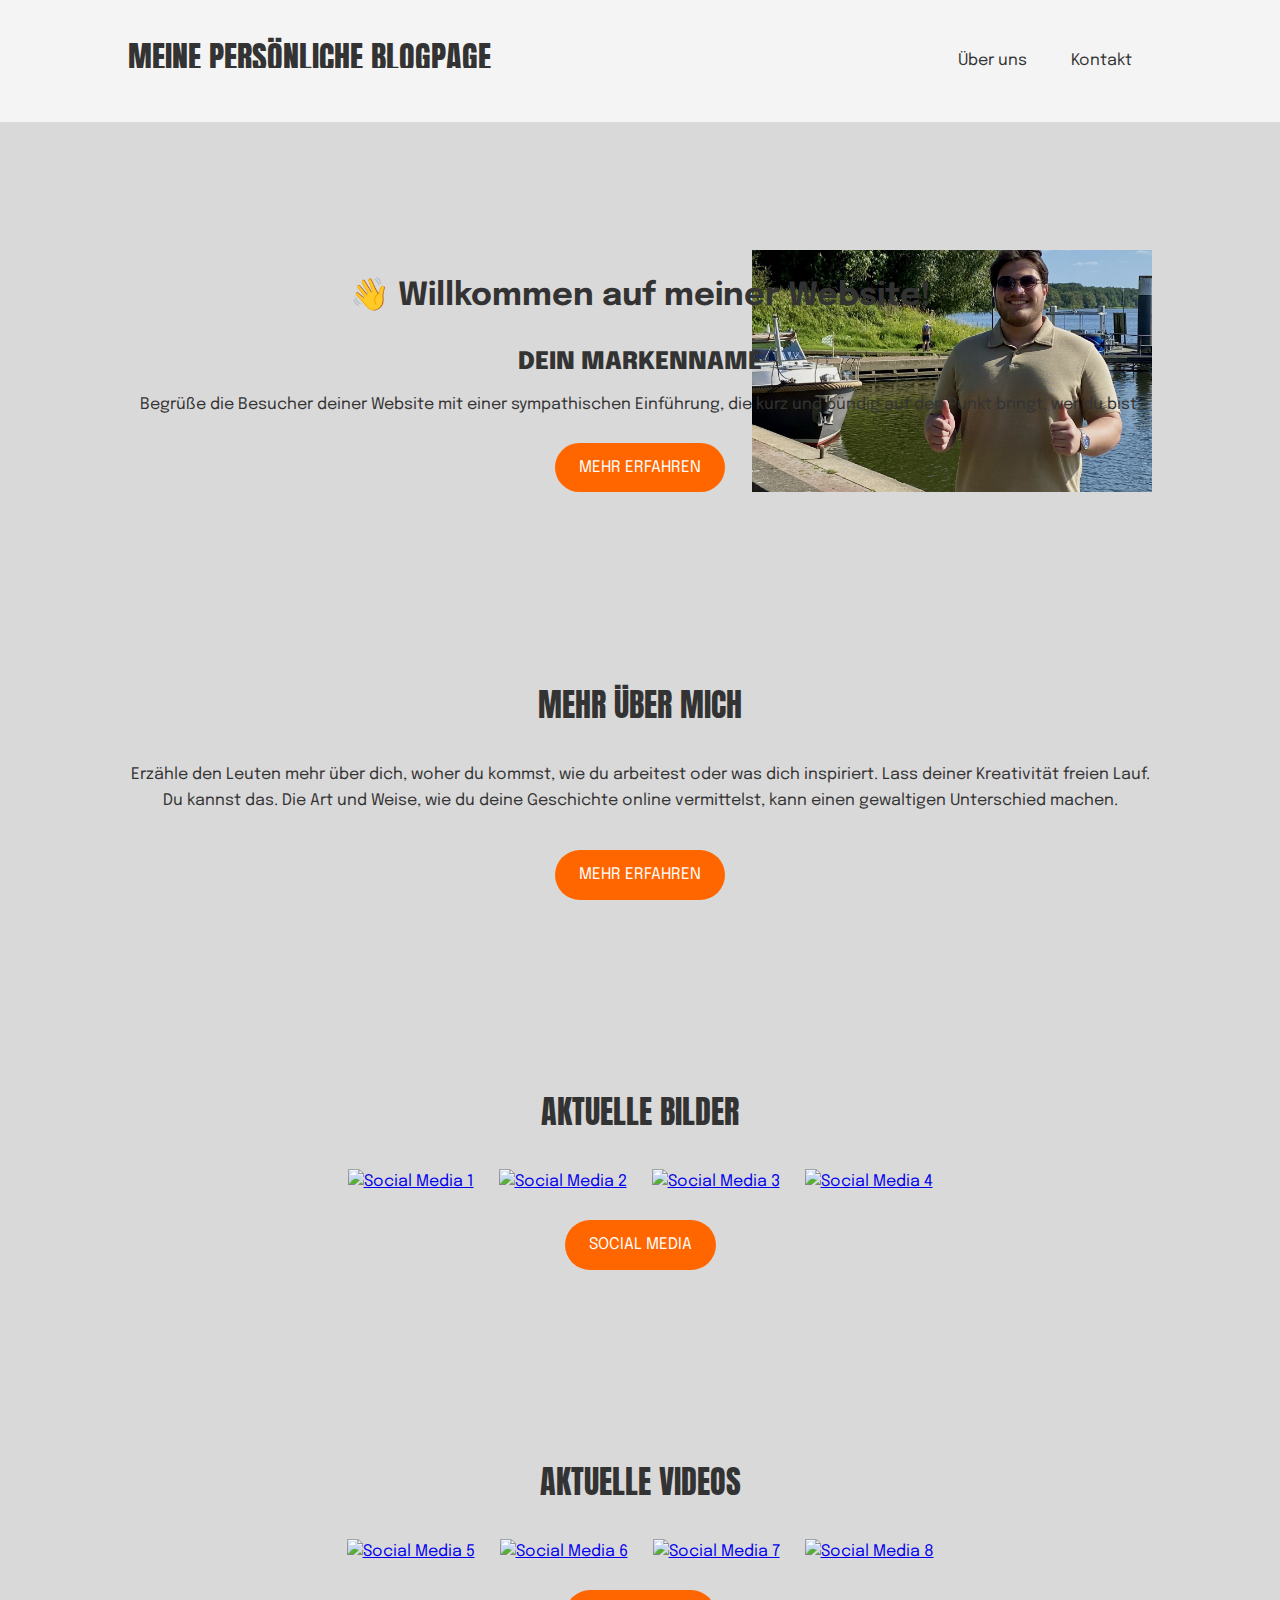
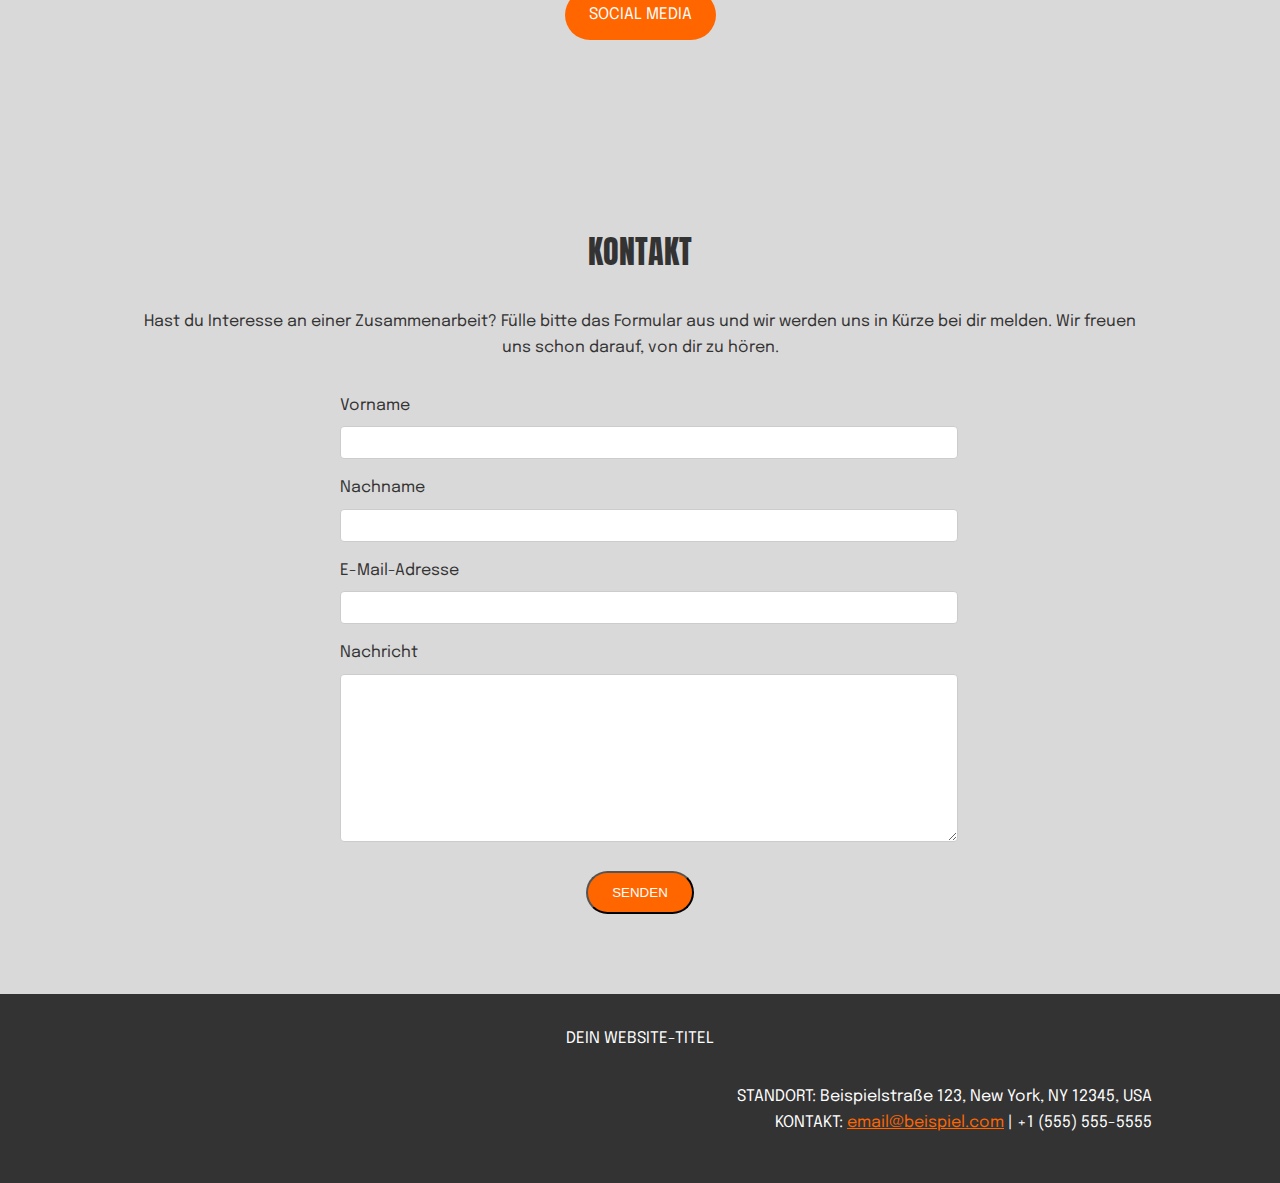
==== index.html @ 286fa5df "Update index.html" ====
<!DOCTYPE html>
<html lang="de">
<head>
    <meta charset="UTF-8">
    <meta name="viewport" content="width=device-width, initial-scale=1.0">
    <title>MEINE PERSÖNLICHE BLOGPAGE - GEORG B.</title>
    <link rel="stylesheet" href="style.css">
    <link href="https://fonts.googleapis.com/css2?family=Anton&family=Epilogue:wght@400&display=swap" rel="stylesheet">
</head>
<body>
    <header>
        <div class="container">
            <h1 style="font-weight: normal; font-size: 2rem;">MEINE PERSÖNLICHE BLOGPAGE - GEORG B.</h1> <!-- Kommentar: Schriftgröße auf 2rem geändert, nicht bold -->
            <nav>
                <ul>
                    <li><a href="#uber-uns">Über uns</a></li>
                    <li><a href="#kontakt">Kontakt</a></li>
                </ul>
            </nav>
        </div>
    </header>

    <section class="hero">
        <div class="container">
            <h1 class="welcome">👋 Willkommen auf meiner Website!</h1>
            <div class="image-container">
                <img src="dein-bild.jpg" alt="Mein Bild" class="profile-image">
					<h2><strong>DEIN MARKENNAME</strong></h2>            </div>
            <p class="intro-text">Begrüße die Besucher deiner Website mit einer sympathischen Einführung, die kurz und bündig auf den Punkt bringt, wer du bist.</p>
            <a href="#" class="cta-button">MEHR ERFAHREN</a>
        </div>
    </section>

    <section id="uber-uns" class="about">
        <div class="container">
            <h2 class="section-title" style="font-weight: normal; font-size: 2rem;">MEHR ÜBER MICH</h2> <!-- Kommentar: Schriftgröße auf 2rem geändert, nicht bold -->
            <p>Erzähle den Leuten mehr über dich, woher du kommst, wie du arbeitest oder was dich inspiriert. Lass deiner Kreativität freien Lauf. Du kannst das. Die Art und Weise, wie du deine Geschichte online vermittelst, kann einen gewaltigen Unterschied machen.</p>
            <a href="#" class="cta-button">MEHR ERFAHREN</a>
        </div>
    </section>

    <section class="social-media">
        <div class="container">
            <h2 class="section-title" style="font-weight: normal; font-size: 2rem;">Aktuelle Bilder</h2> <!-- Kommentar: Schriftgröße auf 2rem geändert, nicht bold -->
            <div class="social-images">
                <a href="https://example.com/social1" target="_blank"><img src="https://via.placeholder.com/150" alt="Social Media 1"></a>
                <a href="https://example.com/social2" target="_blank"><img src="https://via.placeholder.com/150" alt="Social Media 2"></a>
                <a href="https://example.com/social3" target="_blank"><img src="https://via.placeholder.com/150" alt="Social Media 3"></a>
                <a href="https://example.com/social4" target="_blank"><img src="https://via.placeholder.com/150" alt="Social Media 4"></a>
            </div>
            <a href="#" class="cta-button">SOCIAL MEDIA</a>
        </div>
    </section>

    <section class="social-media">
        <div class="container">
            <h2 class="section-title" style="font-weight: normal; font-size: 2rem;">Aktuelle Videos</h2> <!-- Kommentar: Schriftgröße auf 2rem geändert, nicht bold -->
            <div class="social-images">
                <a href="https://example.com/social5" target="_blank"><img src="https://via.placeholder.com/150" alt="Social Media 5"></a>
                <a href="https://example.com/social6" target="_blank"><img src="https://via.placeholder.com/150" alt="Social Media 6"></a>
                <a href="https://example.com/social7" target="_blank"><img src="https://via.placeholder.com/150" alt="Social Media 7"></a>
                <a href="https://example.com/social8" target="_blank"><img src="https://via.placeholder.com/150" alt="Social Media 8"></a>
            </div>
            <a href="#" class="cta-button">SOCIAL MEDIA</a>
        </div>
    </section>

    <section id="kontakt" class="contact">
        <div class="container">
            <h2 class="section-title" style="font-weight: normal; font-size: 2rem;">KONTAKT</h2> <!-- Kommentar: Schriftgröße auf 2rem geändert, nicht bold -->
            <p>Hast du Interesse an einer Zusammenarbeit? Fülle bitte das Formular aus und wir werden uns in Kürze bei dir melden. Wir freuen uns schon darauf, von dir zu hören.</p>
            <form>
                <div class="form-group">
                    <label for="vorname">Vorname</label>
                    <input type="text" id="vorname" name="vorname" required>
                </div>
                <div class="form-group">
                    <label for="nachname">Nachname</label>
                    <input type="text" id="nachname" name="nachname" required>
                </div>
                <div class="form-group">
                    <label for="email">E-Mail-Adresse</label>
                    <input type="email" id="email" name="email" required>
                </div>
                <div class="form-group">
                    <label for="nachricht">Nachricht</label>
                    <textarea id="nachricht" name="nachricht" required></textarea>
                </div>
                <button type="submit" class="cta-button">SENDEN</button>
            </form>
        </div>
    </section>

    <footer>
        <div class="container">
            <p>DEIN WEBSITE-TITEL</p>
            <p class="text-right">
                STANDORT: Beispielstraße 123, New York, NY 12345, USA<br>
                KONTAKT: <a href="mailto:email@beispiel.com">email@beispiel.com</a> | +1 (555) 555-5555
            </p>
        </div>
    </footer>
</body>
</html>
---- style.css ----
body {
    font-family: Epilogue, sans-serif;
    line-height: 1.6;
    color: #333;
    margin: 0;
    padding: 0;
    background-color: #dad9d9; /* Hintergrundfarbe geändert auf #dad9d9 */
}
.container {
    width: 80%;
    margin: auto;
    overflow: hidden;
    padding: 0 20px;
}
header {
    background: #f4f4f4;
    padding: 2rem 0;
    margin-bottom: 3rem;
}
header h1 {
    float: left;
    margin: 0;
    font-size: 4rem; /* Schriftgröße auf 4rem geändert */
    font-family: Anton, sans-serif;
    max-width: 378.82px;
    max-height: 35.56px;
    overflow: hidden;
}
header nav {
    float: right;
}
header ul {
    padding: 0;
}
header li {
    display: inline;
    padding: 0 20px;
}
header a {
    color: #333;
    text-decoration: none;
}
.hero, .about, .social-media, .contact {
    padding: 5rem 0;
    text-align: center;
}
h2.section-title {
    font-family: Anton, sans-serif;
    font-size: calc(5rem + 10px); /* Schriftgröße um 1 Einheit größer */
    font-weight: normal; /* Schrift nicht fett */
    margin-bottom: 2rem;
    text-transform: uppercase;
    text-align: center;
}
h1.welcome {
    text-align: center;
}
.image-container {
    position: relative;
    margin-bottom: 20px;
}
.profile-image {
    width: 400px;
    height: auto;
    position: absolute;
    right: 0;
    top: 50%;
    transform: translateY(-50%);
    z-index: -1;
    filter: none;
}
p {
    font-family: Epilogue, sans-serif;
    font-size: 1rem;
    margin-bottom: 2rem;
    text-align: center;
}
.intro-text {
    position: relative;
    top: -10px;
    margin-bottom: 10px;
}
.cta-button {
    display: inline-block;
    background: #ff6600;
    color: #fff;
    padding: 12px 24px;
    text-decoration: none;
    border-radius: 50px;
    text-align: center;
    transition: background-color 0.3s ease;
    margin-top: 5px;
}
.cta-button:hover {
    background-color: #000;
    cursor: pointer;
}
.cta-button:focus {
    background-color: #000;
}
.social-images {
    display: flex;
    justify-content: center;
    gap: 25px;
    margin-bottom: 20px;
}
.social-images a {
    display: inline-block;
}
.social-images img {
    width: 150px;
    height: 150px;
    object-fit: cover;
}
form {
    max-width: 600px;
    margin: 0 auto;
}
.form-group {
    margin-bottom: 1rem;
}
label {
    display: block;
    margin-bottom: 0.5rem;
    text-align: left;
}
input[type="text"],
input[type="email"],
textarea {
    width: 100%;
    padding: 0.5rem;
    border: 1px solid #ccc;
    border-radius: 4px;
}
textarea {
    height: 150px;
}
footer {
    background: #333;
    color: #fff;
    text-align: center;
    padding: 1rem 0;
}
footer a {
    color: #ff6600;
}
.text-right {
    text-align: right;
}
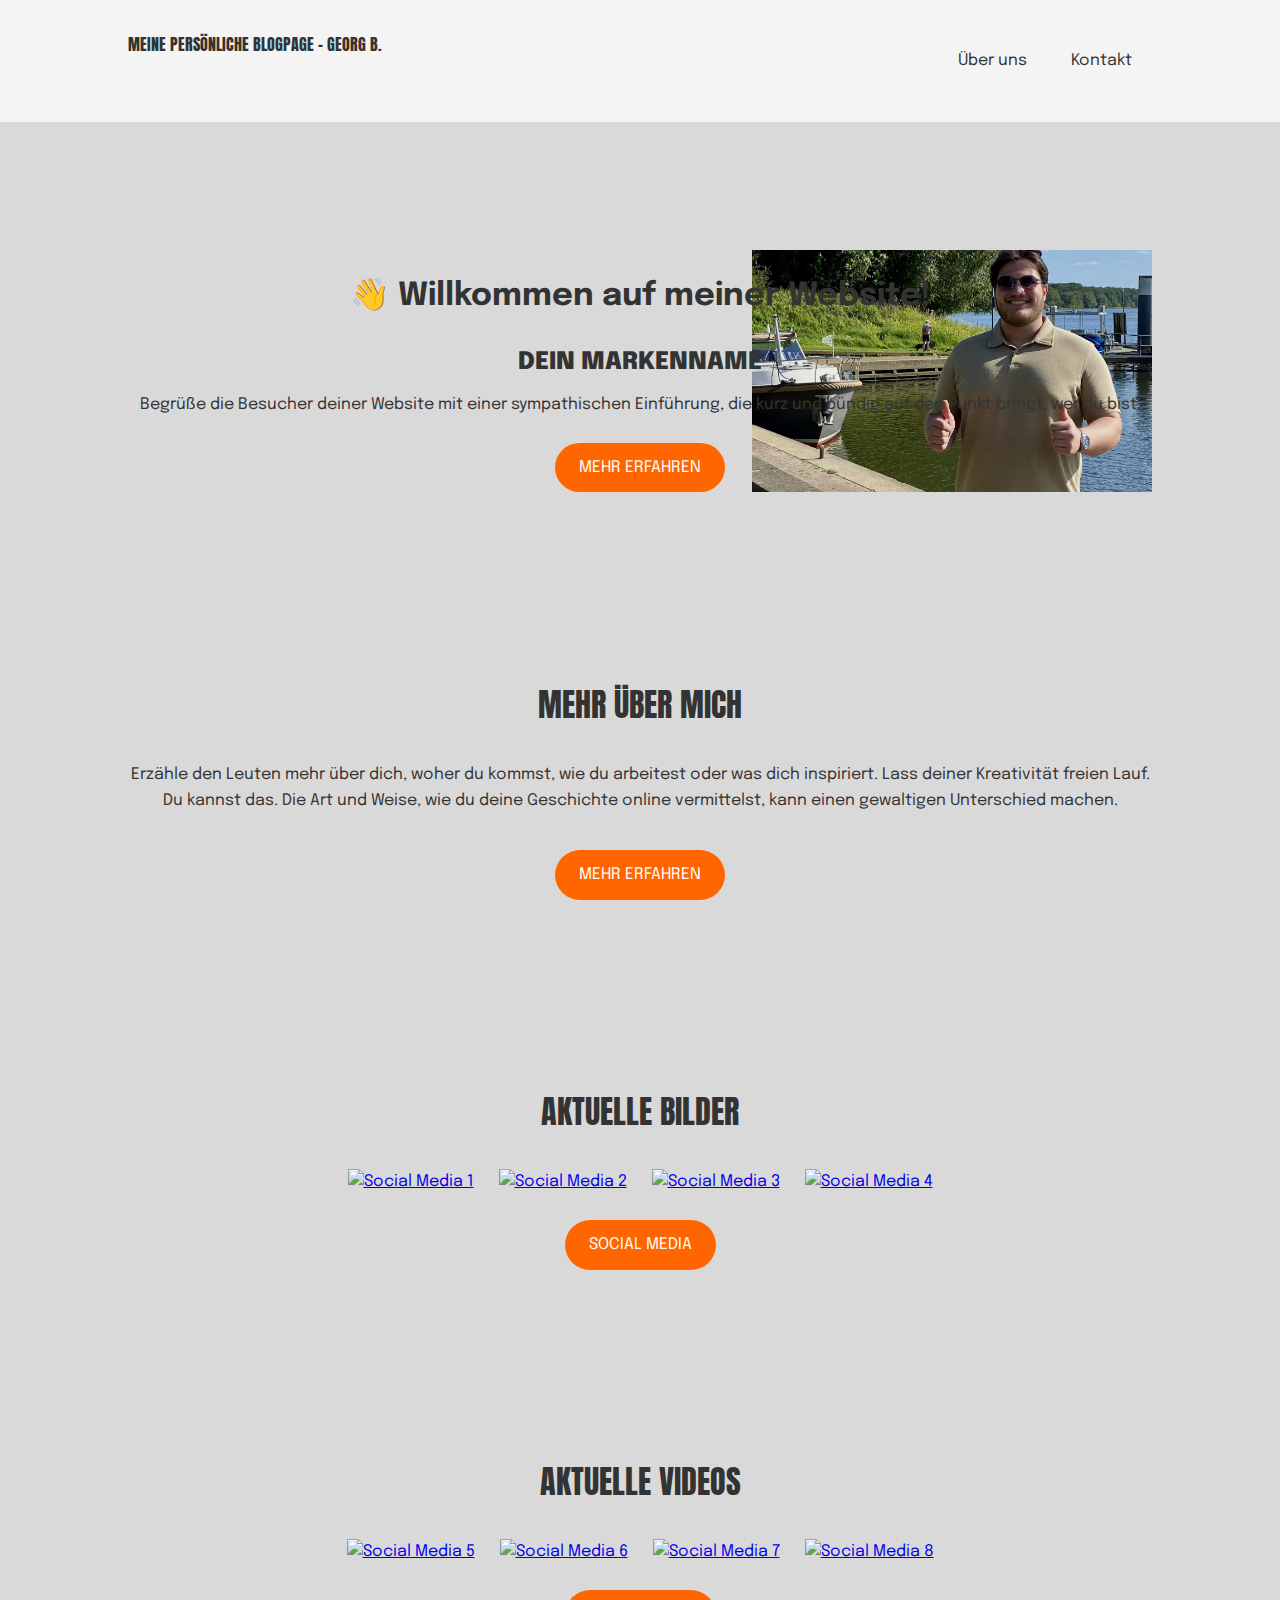
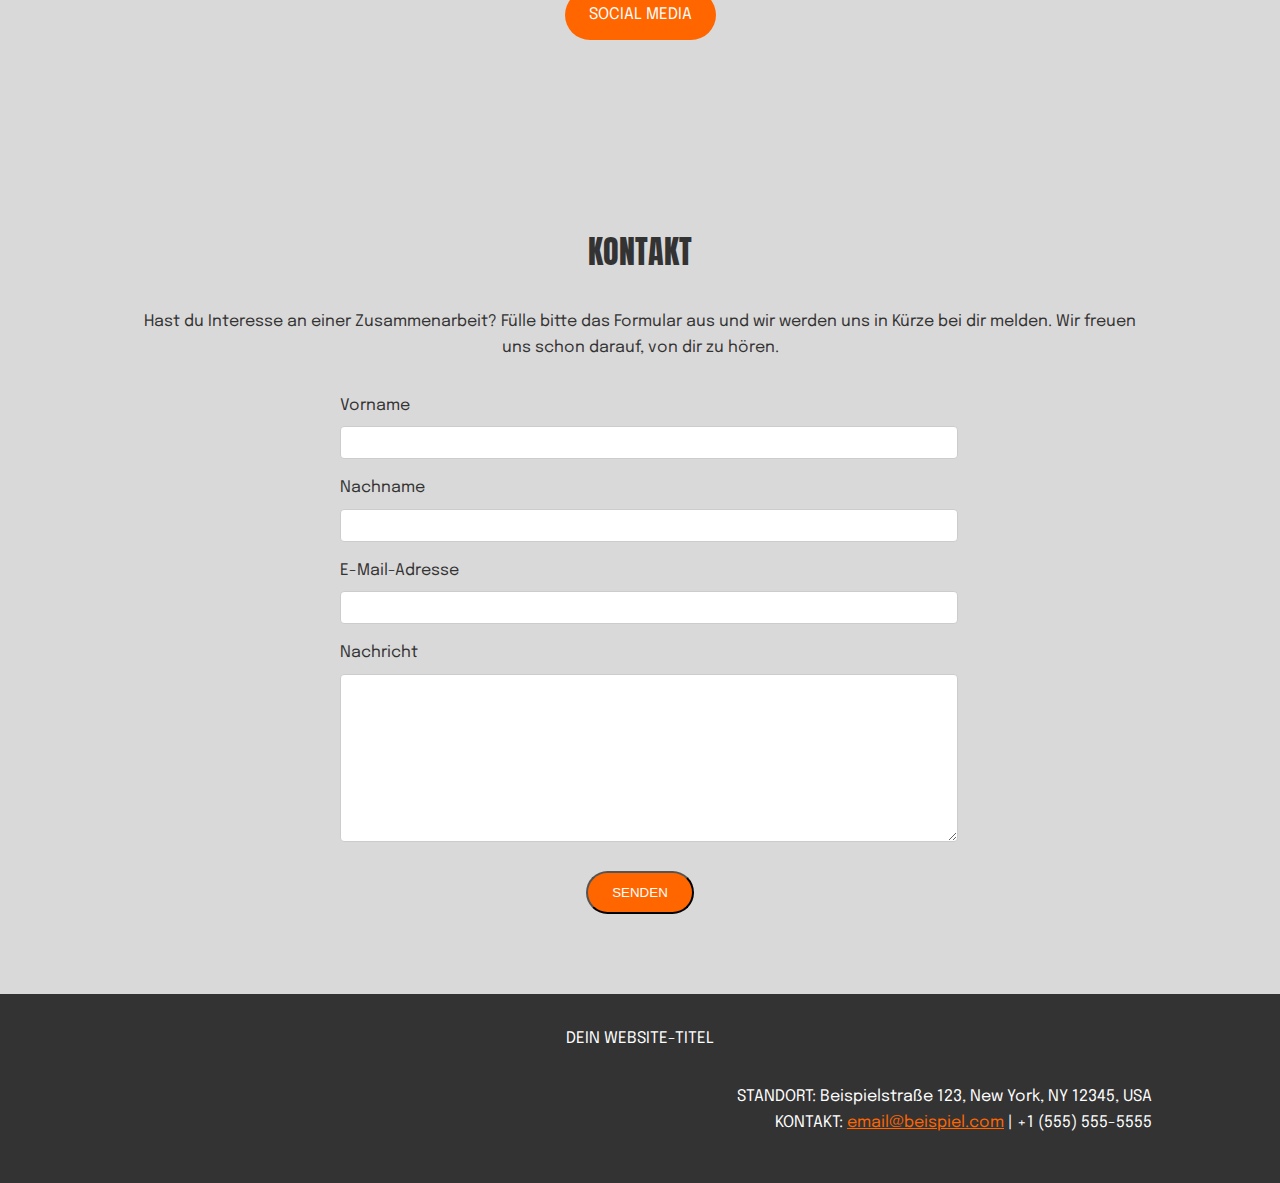
==== commit d436bebf: "Update index.html" ====
--- a/index.html
+++ b/index.html
@@ -10,7 +10,7 @@
 <body>
     <header>
         <div class="container">
-            <h1 style="font-weight: normal; font-size: 2rem;">MEINE PERSÖNLICHE BLOGPAGE - GEORG B.</h1> <!-- Kommentar: Schriftgröße auf 2rem geändert, nicht bold -->
+            <h1 style="font-weight: normal; font-size: 1rem;">MEINE PERSÖNLICHE BLOGPAGE - GEORG B.</h1> <!-- Kommentar: Schriftgröße auf 2rem geändert, nicht bold -->
             <nav>
                 <ul>
                     <li><a href="#uber-uns">Über uns</a></li>
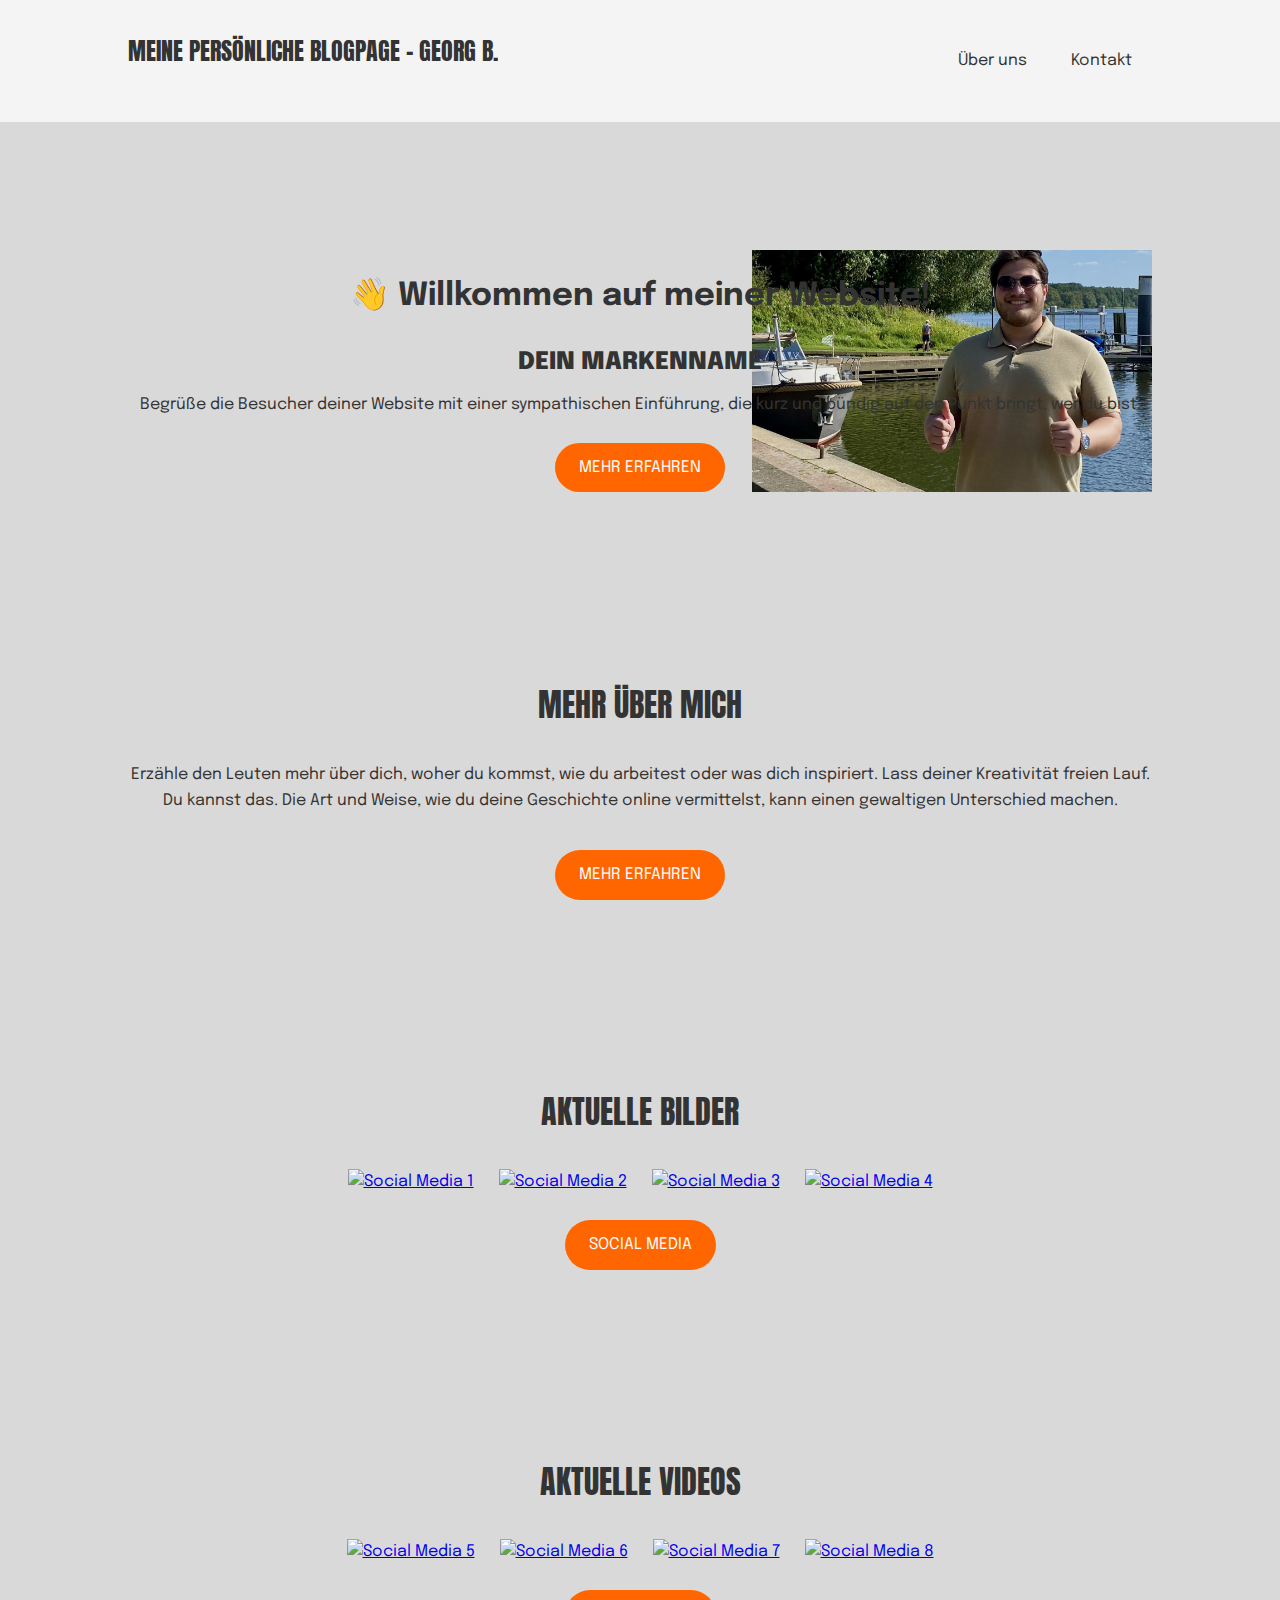
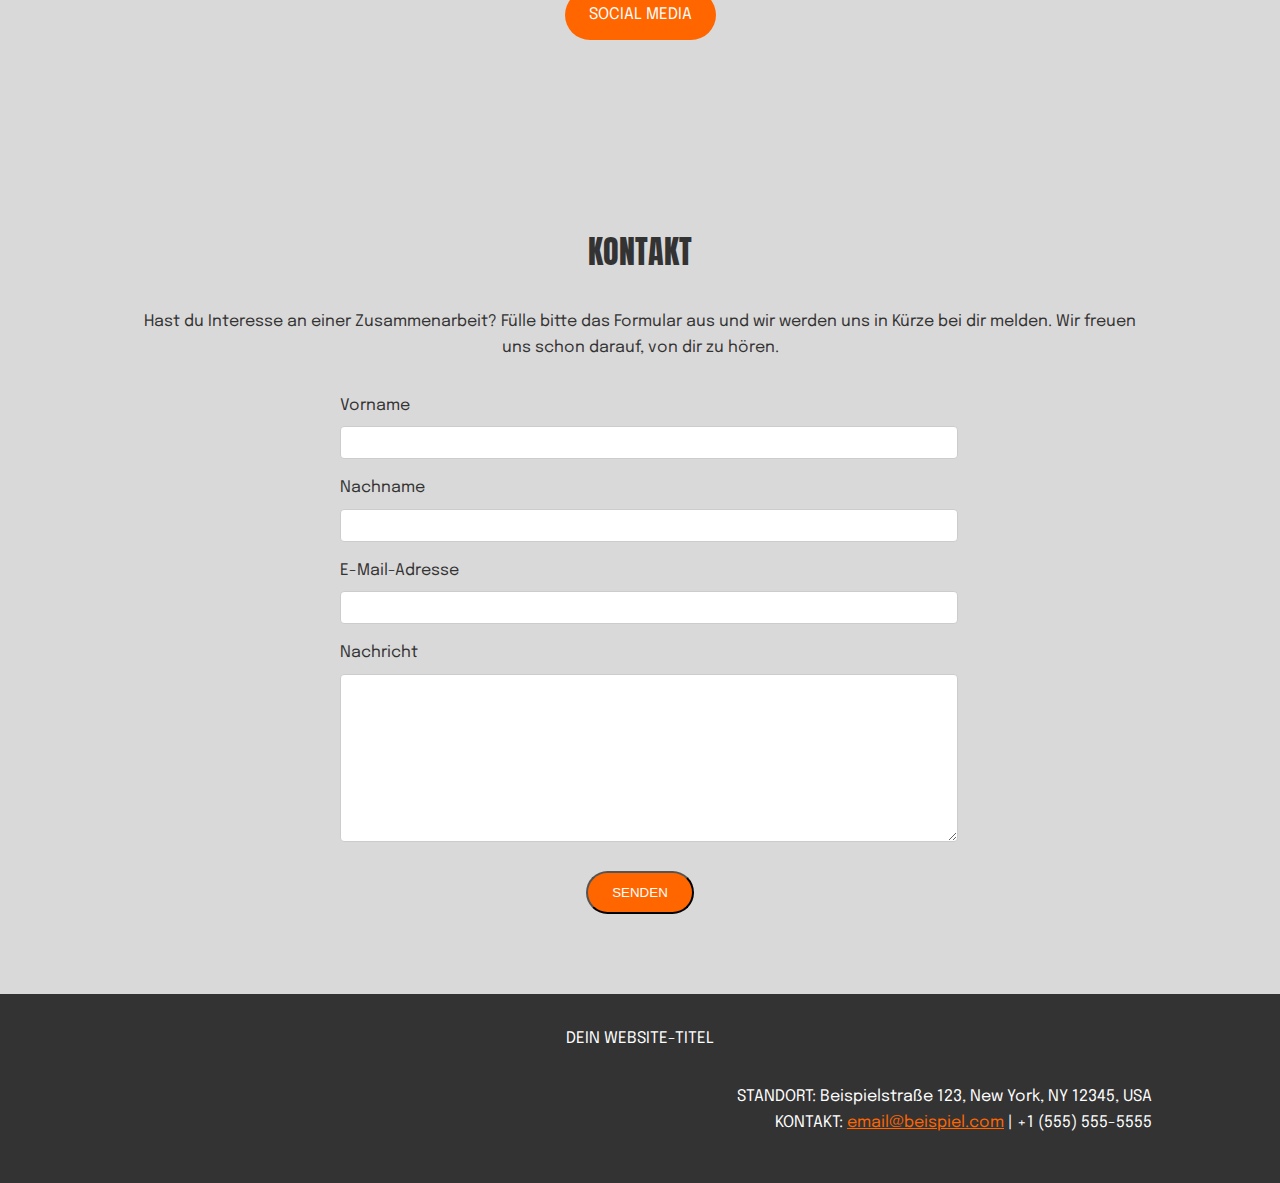
==== commit d435b563: "Update index.html" ====
--- a/index.html
+++ b/index.html
@@ -10,7 +10,7 @@
 <body>
     <header>
         <div class="container">
-            <h1 style="font-weight: normal; font-size: 1rem;">MEINE PERSÖNLICHE BLOGPAGE - GEORG B.</h1> <!-- Kommentar: Schriftgröße auf 2rem geändert, nicht bold -->
+            <h1 style="font-weight: normal; font-size: 1.5rem;">MEINE PERSÖNLICHE BLOGPAGE - GEORG B.</h1> <!-- Kommentar: Schriftgröße auf 2rem geändert, nicht bold -->
             <nav>
                 <ul>
                     <li><a href="#uber-uns">Über uns</a></li>
--- a/style.css
+++ b/style.css
@@ -21,7 +21,7 @@
     float: left;
     margin: 0;
     font-size: 4rem; /* Schriftgröße auf 4rem geändert */
-    font-family: Anton, sans-serif;
+    font-family: Anton;
     max-width: 378.82px;
     max-height: 35.56px;
     overflow: hidden;
@@ -45,7 +45,7 @@
     text-align: center;
 }
 h2.section-title {
-    font-family: Anton, sans-serif;
+    font-family: Anton;
     font-size: calc(5rem + 10px); /* Schriftgröße um 1 Einheit größer */
     font-weight: normal; /* Schrift nicht fett */
     margin-bottom: 2rem;
@@ -70,7 +70,7 @@
     filter: none;
 }
 p {
-    font-family: Epilogue, sans-serif;
+    font-family: Epilogue;
     font-size: 1rem;
     margin-bottom: 2rem;
     text-align: center;
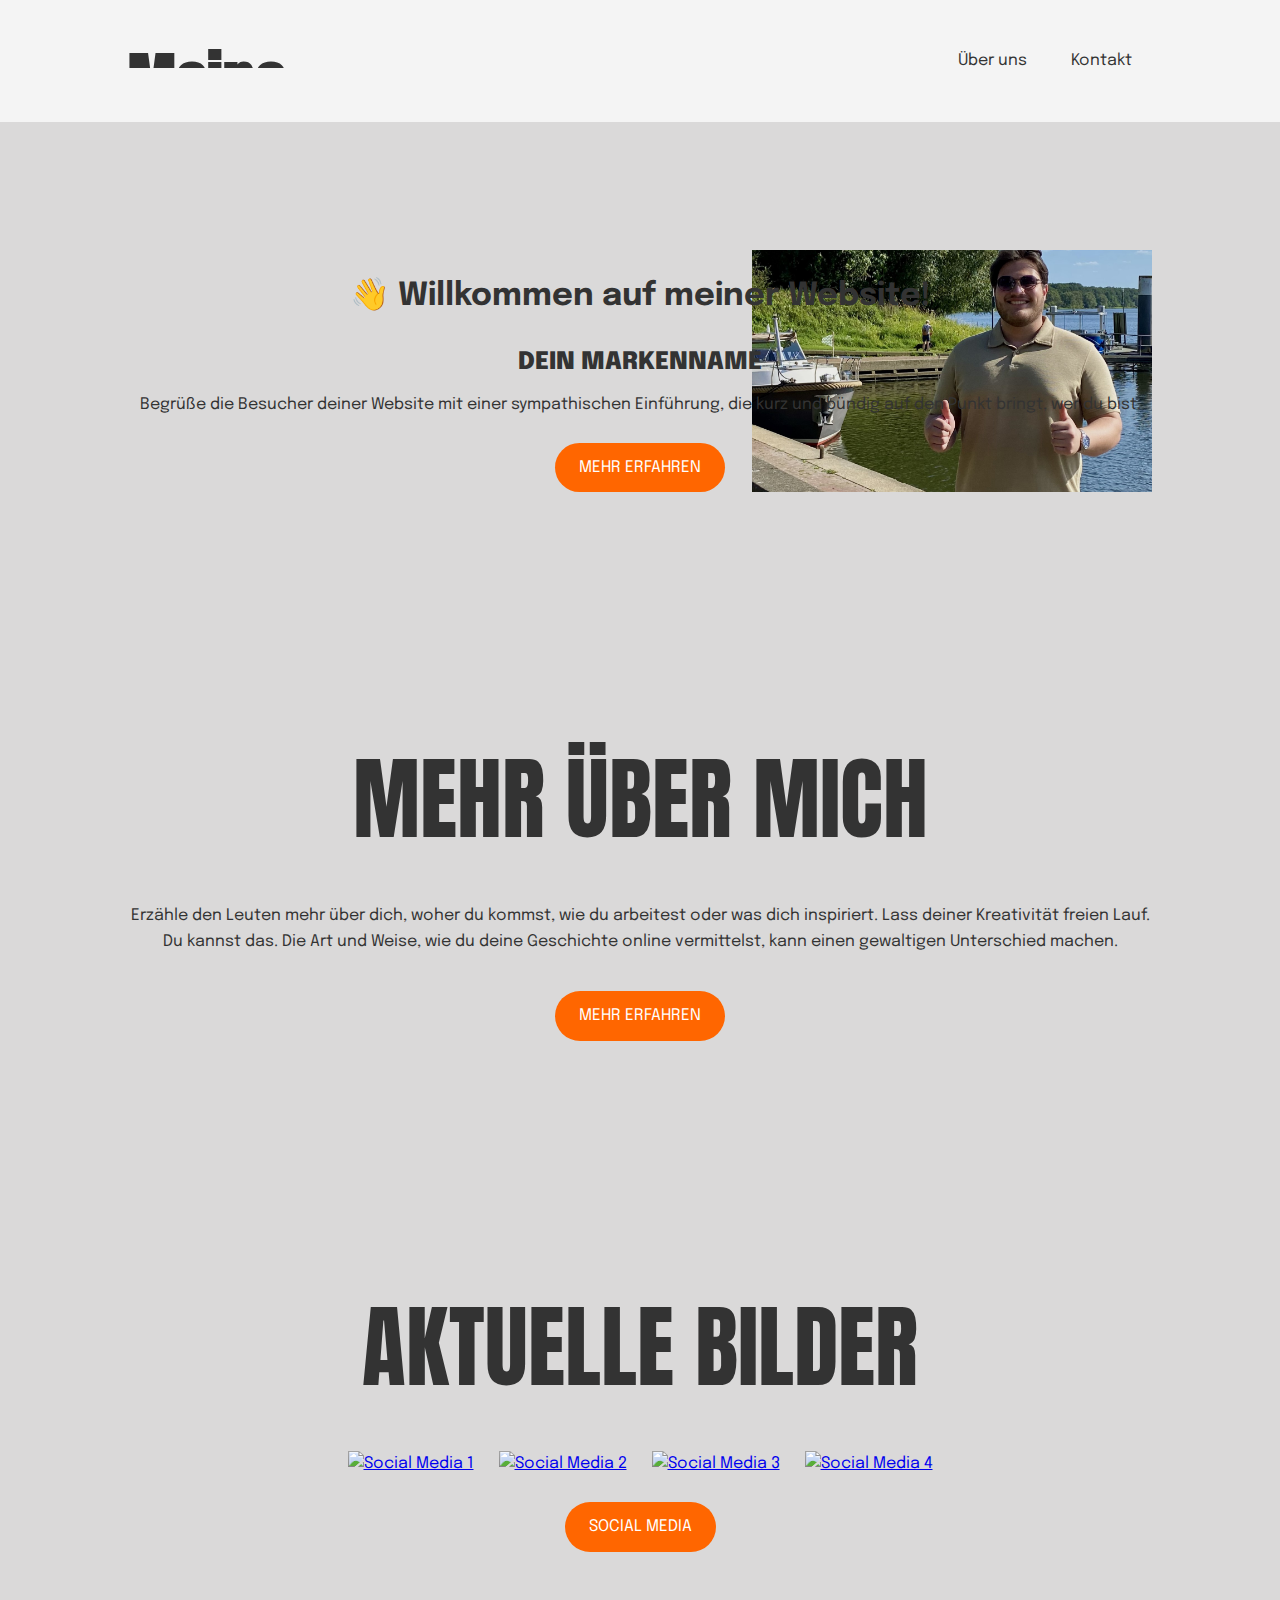
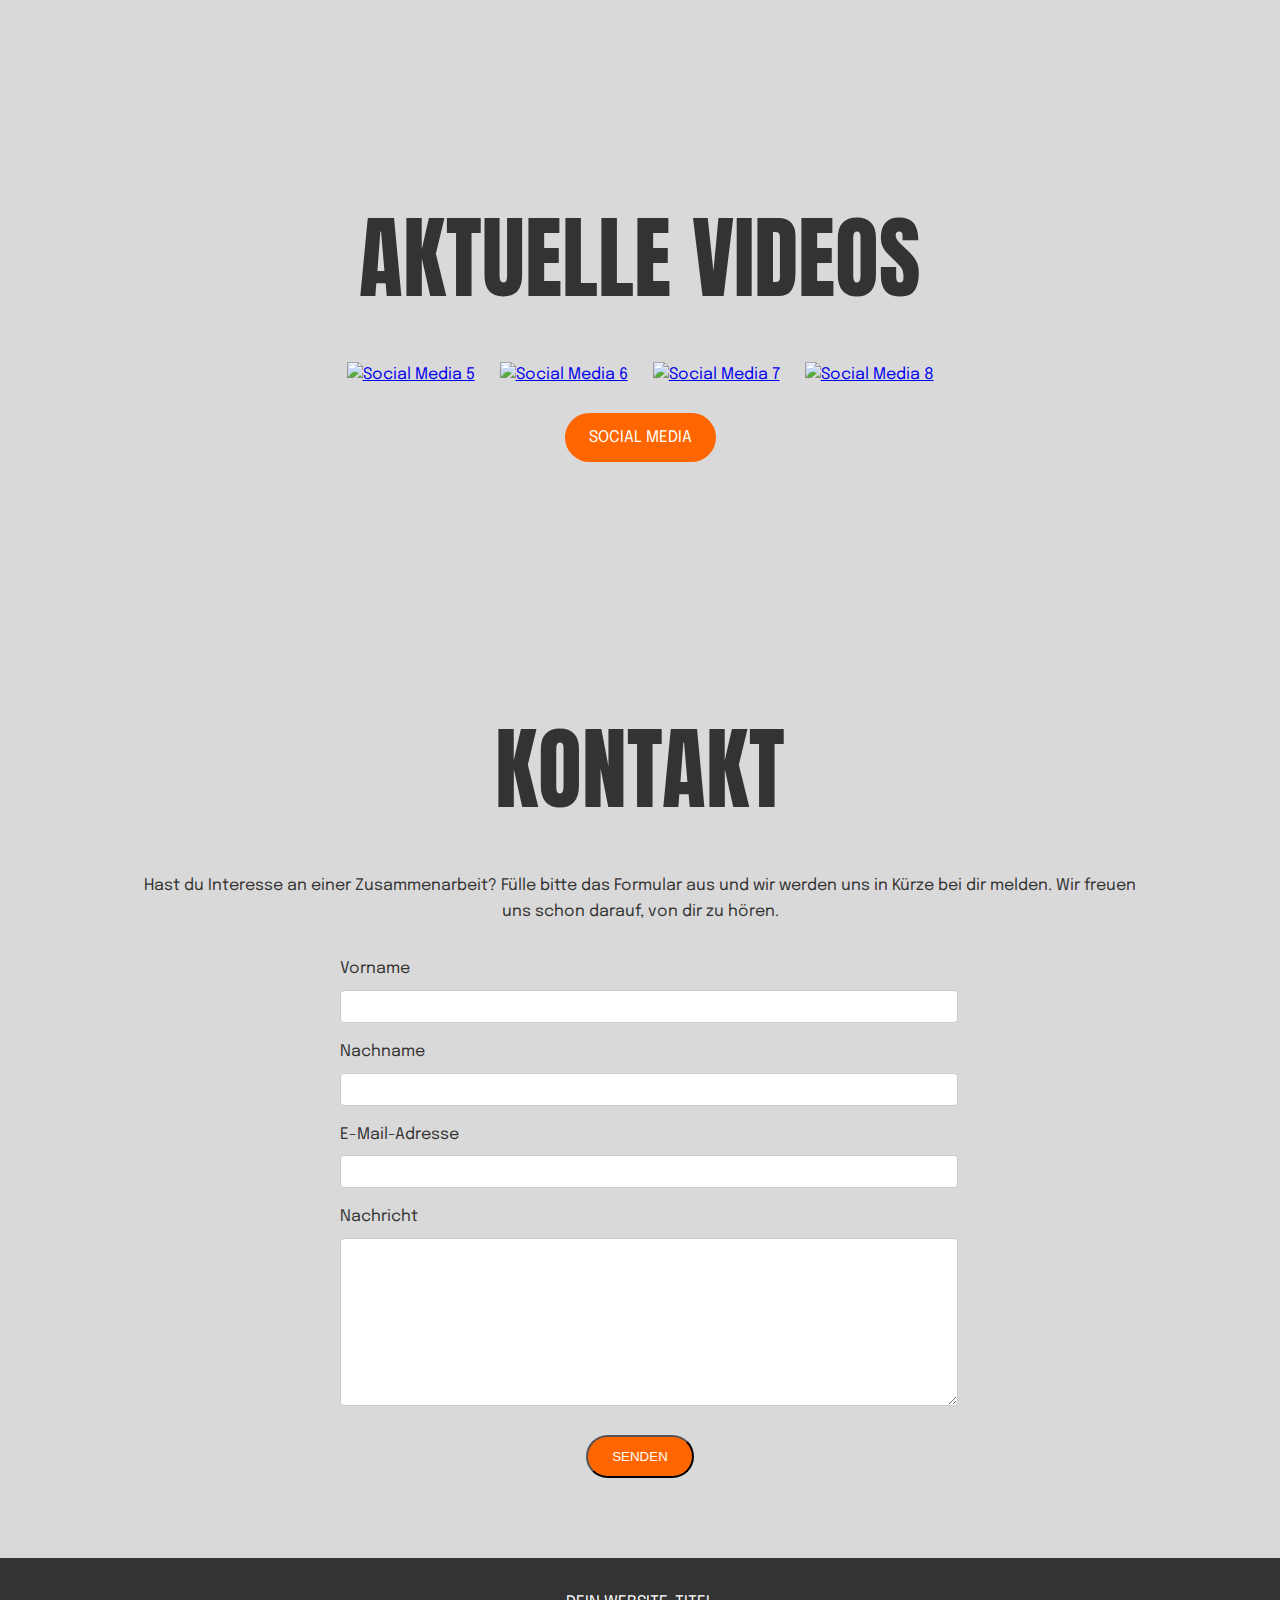
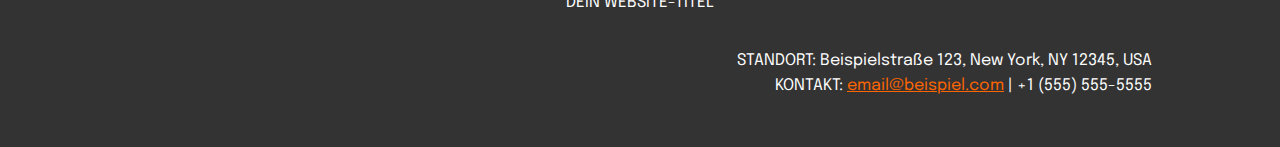
==== commit 745e703c: "Update index.html" ====
--- a/index.html
+++ b/index.html
@@ -3,14 +3,14 @@
 <head>
     <meta charset="UTF-8">
     <meta name="viewport" content="width=device-width, initial-scale=1.0">
-    <title>MEINE PERSÖNLICHE BLOGPAGE - GEORG B.</title>
+    <title>Meine persönliche Blockpage - Georg B.</title>
     <link rel="stylesheet" href="style.css">
     <link href="https://fonts.googleapis.com/css2?family=Anton&family=Epilogue:wght@400&display=swap" rel="stylesheet">
 </head>
 <body>
     <header>
         <div class="container">
-            <h1 style="font-weight: normal; font-size: 1.5rem;">MEINE PERSÖNLICHE BLOGPAGE - GEORG B.</h1> <!-- Kommentar: Schriftgröße auf 2rem geändert, nicht bold -->
+            <h1>Meine persönliche Blockpage - Georg B.</h1> <!-- Schriftgröße bleibt, aber geändert auf 4rem im CSS -->
             <nav>
                 <ul>
                     <li><a href="#uber-uns">Über uns</a></li>
@@ -25,7 +25,8 @@
             <h1 class="welcome">👋 Willkommen auf meiner Website!</h1>
             <div class="image-container">
                 <img src="dein-bild.jpg" alt="Mein Bild" class="profile-image">
-					<h2><strong>DEIN MARKENNAME</strong></h2>            </div>
+                <h2><strong>DEIN MARKENNAME</strong></h2> <!-- Zurück zur ursprünglichen Positionierung -->
+            </div>
             <p class="intro-text">Begrüße die Besucher deiner Website mit einer sympathischen Einführung, die kurz und bündig auf den Punkt bringt, wer du bist.</p>
             <a href="#" class="cta-button">MEHR ERFAHREN</a>
         </div>
@@ -33,7 +34,7 @@
 
     <section id="uber-uns" class="about">
         <div class="container">
-            <h2 class="section-title" style="font-weight: normal; font-size: 2rem;">MEHR ÜBER MICH</h2> <!-- Kommentar: Schriftgröße auf 2rem geändert, nicht bold -->
+            <h2 class="section-title">MEHR ÜBER MICH</h2> <!-- Schrift fett entfernt, Größe bleibt im CSS -->
             <p>Erzähle den Leuten mehr über dich, woher du kommst, wie du arbeitest oder was dich inspiriert. Lass deiner Kreativität freien Lauf. Du kannst das. Die Art und Weise, wie du deine Geschichte online vermittelst, kann einen gewaltigen Unterschied machen.</p>
             <a href="#" class="cta-button">MEHR ERFAHREN</a>
         </div>
@@ -41,7 +42,7 @@
 
     <section class="social-media">
         <div class="container">
-            <h2 class="section-title" style="font-weight: normal; font-size: 2rem;">Aktuelle Bilder</h2> <!-- Kommentar: Schriftgröße auf 2rem geändert, nicht bold -->
+            <h2 class="section-title">Aktuelle Bilder</h2> <!-- Schrift fett entfernt, Größe bleibt im CSS -->
             <div class="social-images">
                 <a href="https://example.com/social1" target="_blank"><img src="https://via.placeholder.com/150" alt="Social Media 1"></a>
                 <a href="https://example.com/social2" target="_blank"><img src="https://via.placeholder.com/150" alt="Social Media 2"></a>
@@ -54,7 +55,7 @@
 
     <section class="social-media">
         <div class="container">
-            <h2 class="section-title" style="font-weight: normal; font-size: 2rem;">Aktuelle Videos</h2> <!-- Kommentar: Schriftgröße auf 2rem geändert, nicht bold -->
+            <h2 class="section-title">Aktuelle Videos</h2> <!-- Schrift fett entfernt, Größe bleibt im CSS -->
             <div class="social-images">
                 <a href="https://example.com/social5" target="_blank"><img src="https://via.placeholder.com/150" alt="Social Media 5"></a>
                 <a href="https://example.com/social6" target="_blank"><img src="https://via.placeholder.com/150" alt="Social Media 6"></a>
@@ -67,7 +68,7 @@
 
     <section id="kontakt" class="contact">
         <div class="container">
-            <h2 class="section-title" style="font-weight: normal; font-size: 2rem;">KONTAKT</h2> <!-- Kommentar: Schriftgröße auf 2rem geändert, nicht bold -->
+            <h2 class="section-title">KONTAKT</h2> <!-- Schrift fett entfernt, Größe bleibt im CSS -->
             <p>Hast du Interesse an einer Zusammenarbeit? Fülle bitte das Formular aus und wir werden uns in Kürze bei dir melden. Wir freuen uns schon darauf, von dir zu hören.</p>
             <form>
                 <div class="form-group">
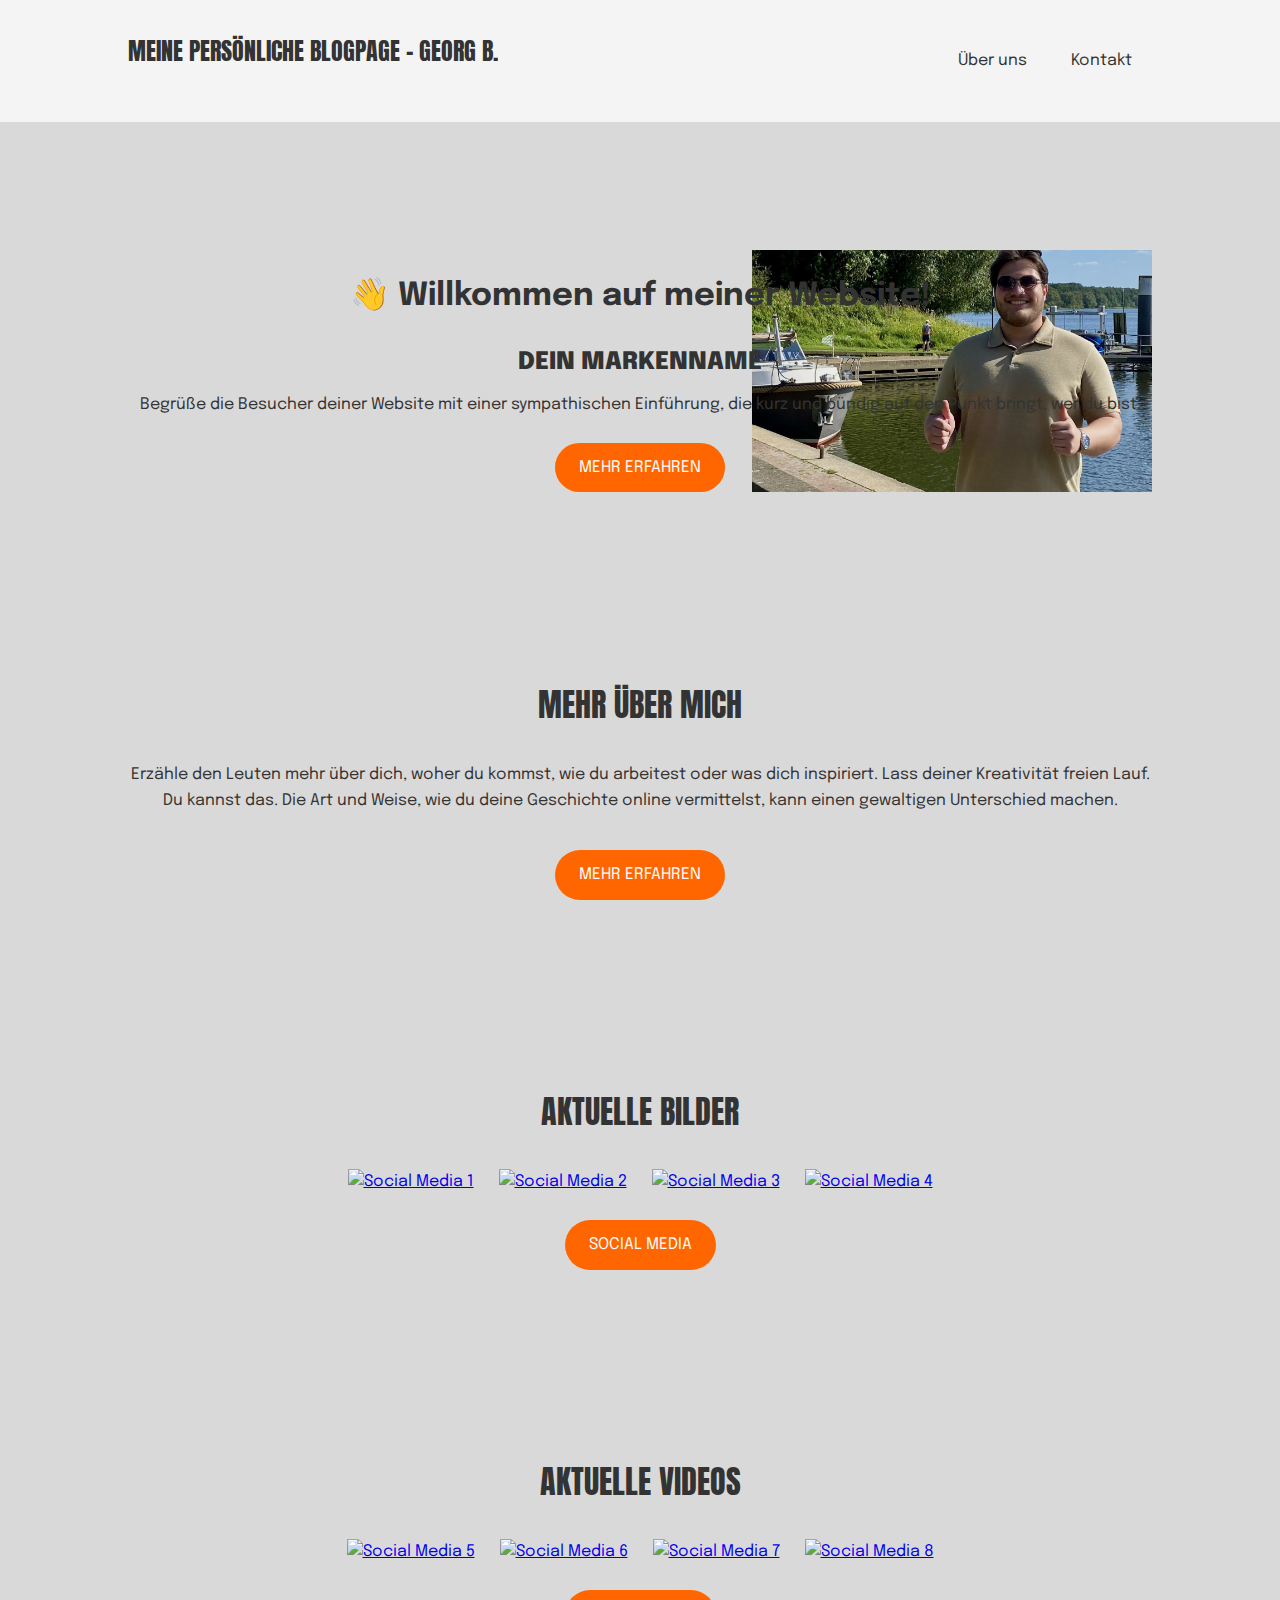
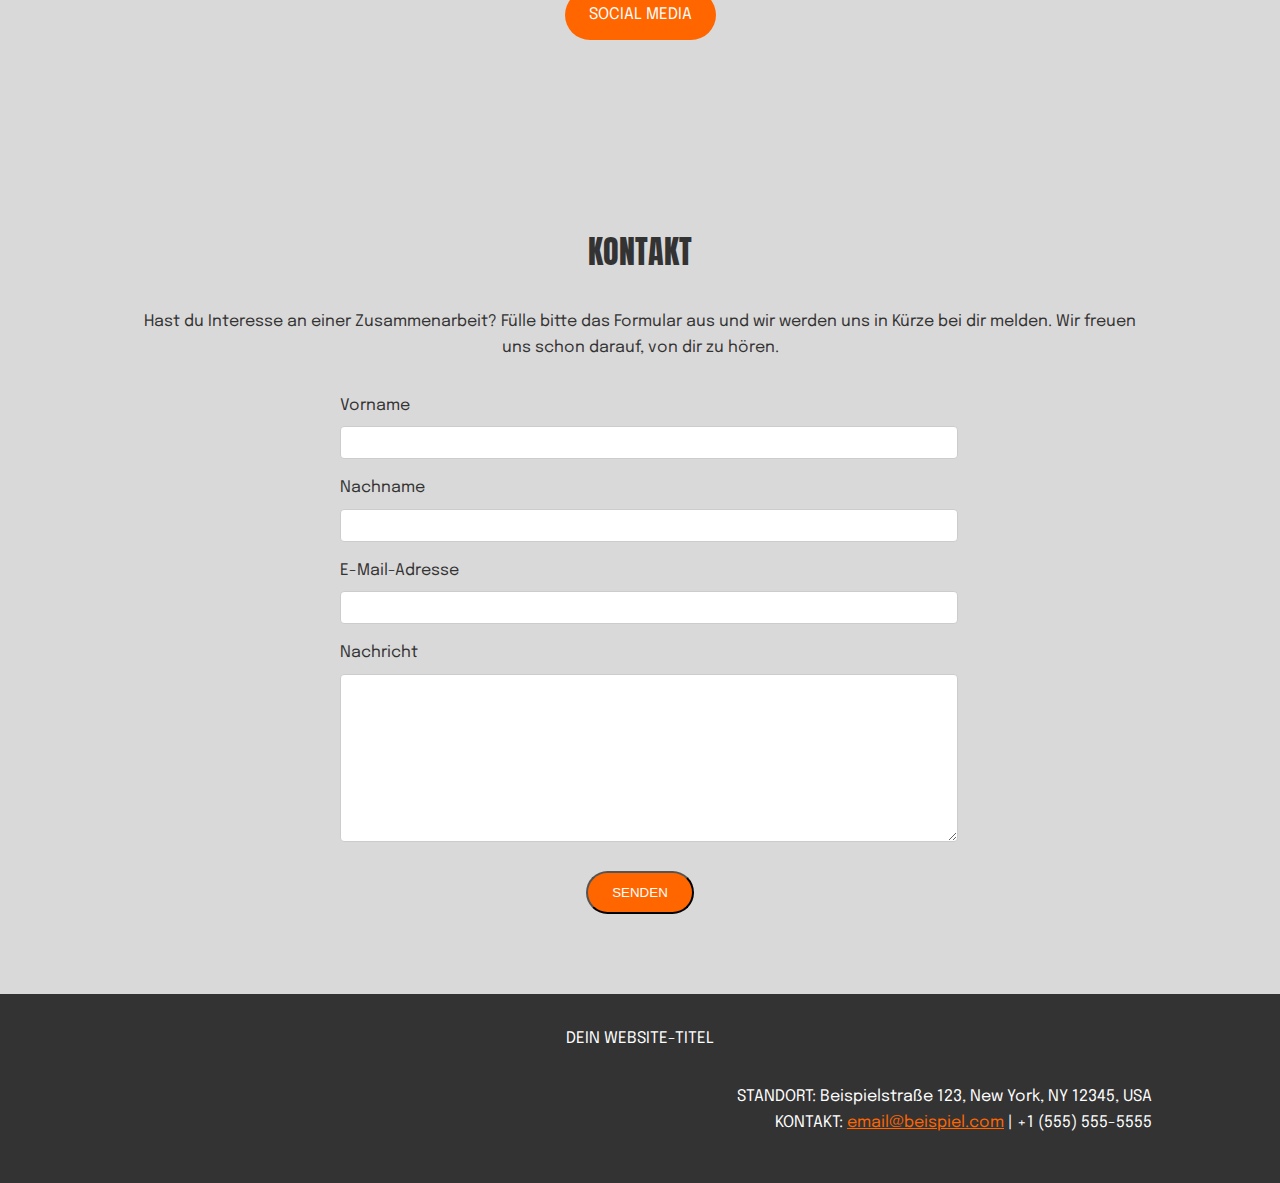
==== commit 6864afe8: "Update index.html" ====
--- a/index.html
+++ b/index.html
@@ -3,14 +3,14 @@
 <head>
     <meta charset="UTF-8">
     <meta name="viewport" content="width=device-width, initial-scale=1.0">
-    <title>Meine persönliche Blockpage - Georg B.</title>
+    <title>MEINE PERSÖNLICHE BLOGPAGE - GEORG B.</title>
     <link rel="stylesheet" href="style.css">
     <link href="https://fonts.googleapis.com/css2?family=Anton&family=Epilogue:wght@400&display=swap" rel="stylesheet">
 </head>
 <body>
     <header>
         <div class="container">
-            <h1>Meine persönliche Blockpage - Georg B.</h1> <!-- Schriftgröße bleibt, aber geändert auf 4rem im CSS -->
+            <h1 style="font-weight: normal; font-size: 1.5rem;">MEINE PERSÖNLICHE BLOGPAGE - GEORG B.</h1> <!-- Kommentar: Schriftgröße auf 2rem geändert, nicht bold -->
             <nav>
                 <ul>
                     <li><a href="#uber-uns">Über uns</a></li>
@@ -25,8 +25,7 @@
             <h1 class="welcome">👋 Willkommen auf meiner Website!</h1>
             <div class="image-container">
                 <img src="dein-bild.jpg" alt="Mein Bild" class="profile-image">
-                <h2><strong>DEIN MARKENNAME</strong></h2> <!-- Zurück zur ursprünglichen Positionierung -->
-            </div>
+					<h2><strong>DEIN MARKENNAME</strong></h2>            </div>
             <p class="intro-text">Begrüße die Besucher deiner Website mit einer sympathischen Einführung, die kurz und bündig auf den Punkt bringt, wer du bist.</p>
             <a href="#" class="cta-button">MEHR ERFAHREN</a>
         </div>
@@ -34,7 +33,7 @@
 
     <section id="uber-uns" class="about">
         <div class="container">
-            <h2 class="section-title">MEHR ÜBER MICH</h2> <!-- Schrift fett entfernt, Größe bleibt im CSS -->
+            <h2 class="section-title" style="font-weight: normal; font-size: 2rem;">MEHR ÜBER MICH</h2> <!-- Kommentar: Schriftgröße auf 2rem geändert, nicht bold -->
             <p>Erzähle den Leuten mehr über dich, woher du kommst, wie du arbeitest oder was dich inspiriert. Lass deiner Kreativität freien Lauf. Du kannst das. Die Art und Weise, wie du deine Geschichte online vermittelst, kann einen gewaltigen Unterschied machen.</p>
             <a href="#" class="cta-button">MEHR ERFAHREN</a>
         </div>
@@ -42,7 +41,7 @@
 
     <section class="social-media">
         <div class="container">
-            <h2 class="section-title">Aktuelle Bilder</h2> <!-- Schrift fett entfernt, Größe bleibt im CSS -->
+            <h2 class="section-title" style="font-weight: normal; font-size: 2rem;">Aktuelle Bilder</h2> <!-- Kommentar: Schriftgröße auf 2rem geändert, nicht bold -->
             <div class="social-images">
                 <a href="https://example.com/social1" target="_blank"><img src="https://via.placeholder.com/150" alt="Social Media 1"></a>
                 <a href="https://example.com/social2" target="_blank"><img src="https://via.placeholder.com/150" alt="Social Media 2"></a>
@@ -55,7 +54,7 @@
 
     <section class="social-media">
         <div class="container">
-            <h2 class="section-title">Aktuelle Videos</h2> <!-- Schrift fett entfernt, Größe bleibt im CSS -->
+            <h2 class="section-title" style="font-weight: normal; font-size: 2rem;">Aktuelle Videos</h2> <!-- Kommentar: Schriftgröße auf 2rem geändert, nicht bold -->
             <div class="social-images">
                 <a href="https://example.com/social5" target="_blank"><img src="https://via.placeholder.com/150" alt="Social Media 5"></a>
                 <a href="https://example.com/social6" target="_blank"><img src="https://via.placeholder.com/150" alt="Social Media 6"></a>
@@ -68,7 +67,7 @@
 
     <section id="kontakt" class="contact">
         <div class="container">
-            <h2 class="section-title">KONTAKT</h2> <!-- Schrift fett entfernt, Größe bleibt im CSS -->
+            <h2 class="section-title" style="font-weight: normal; font-size: 2rem;">KONTAKT</h2> <!-- Kommentar: Schriftgröße auf 2rem geändert, nicht bold -->
             <p>Hast du Interesse an einer Zusammenarbeit? Fülle bitte das Formular aus und wir werden uns in Kürze bei dir melden. Wir freuen uns schon darauf, von dir zu hören.</p>
             <form>
                 <div class="form-group">
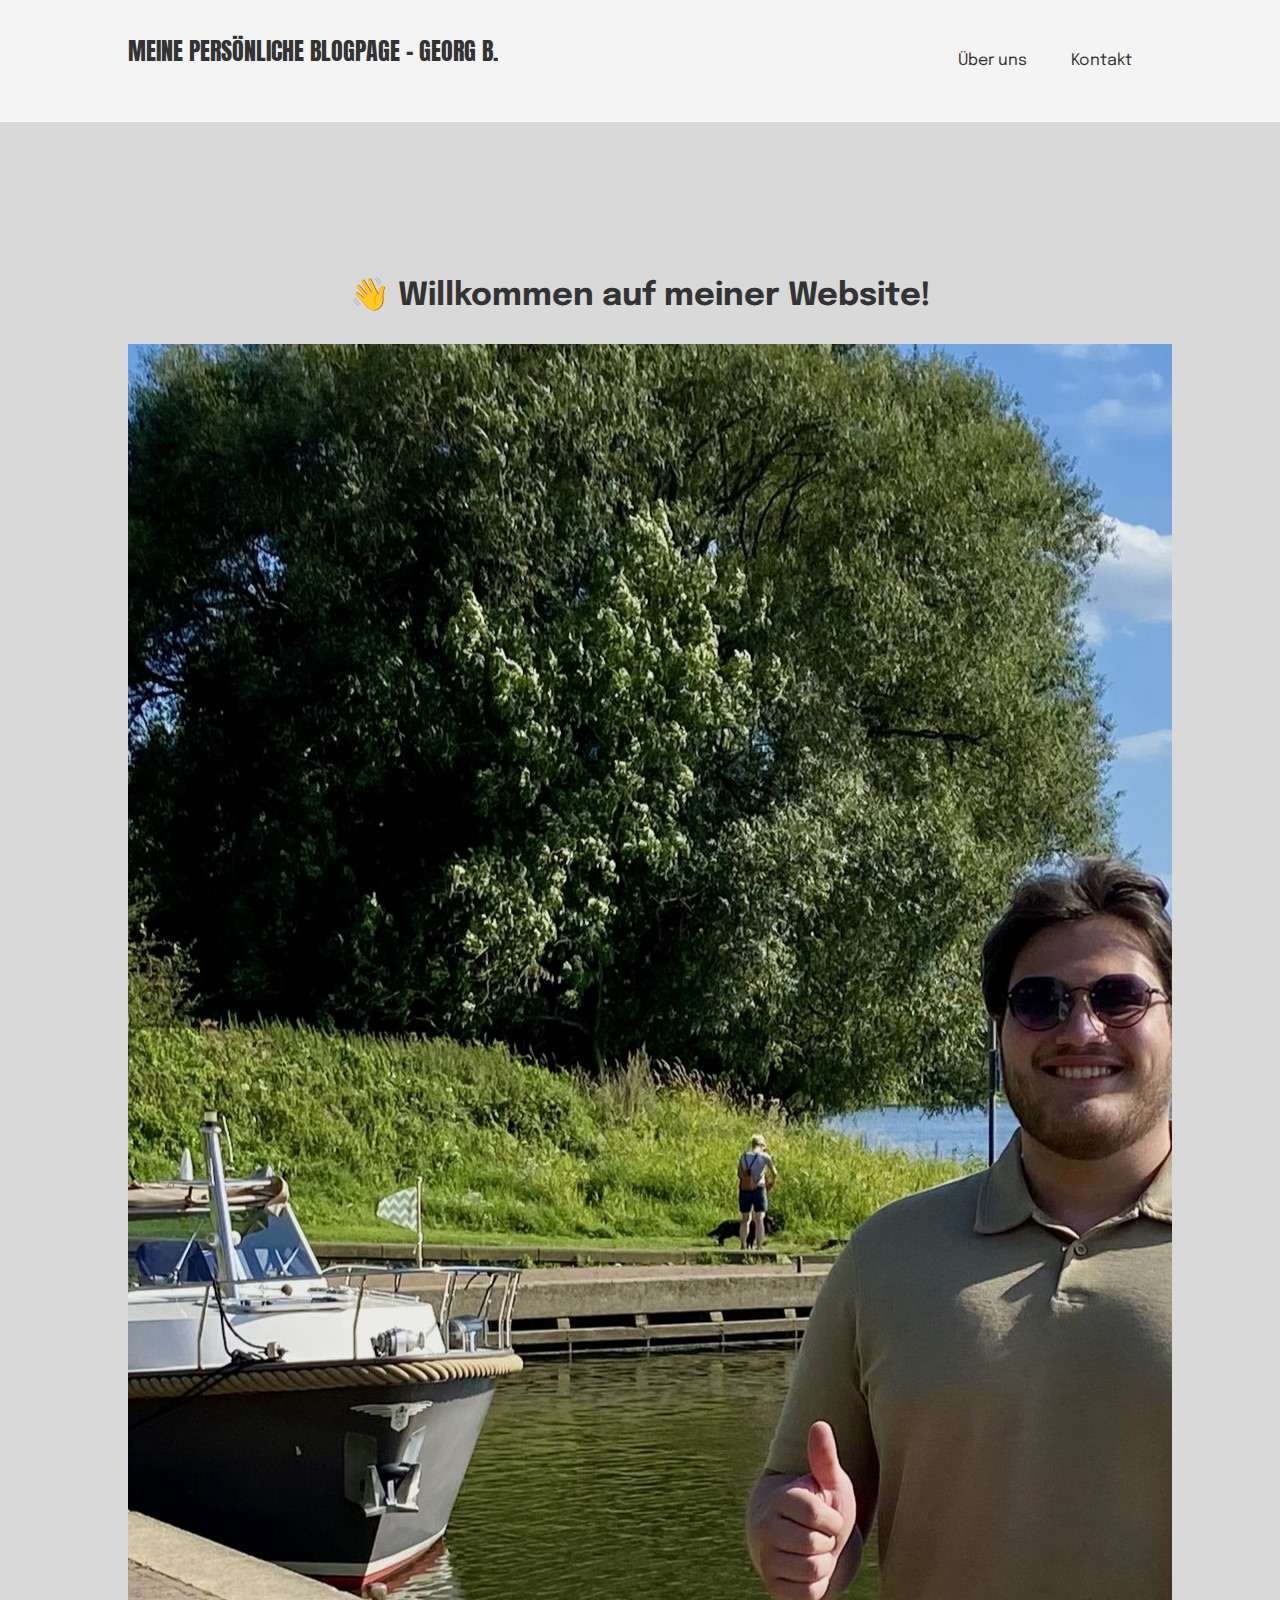
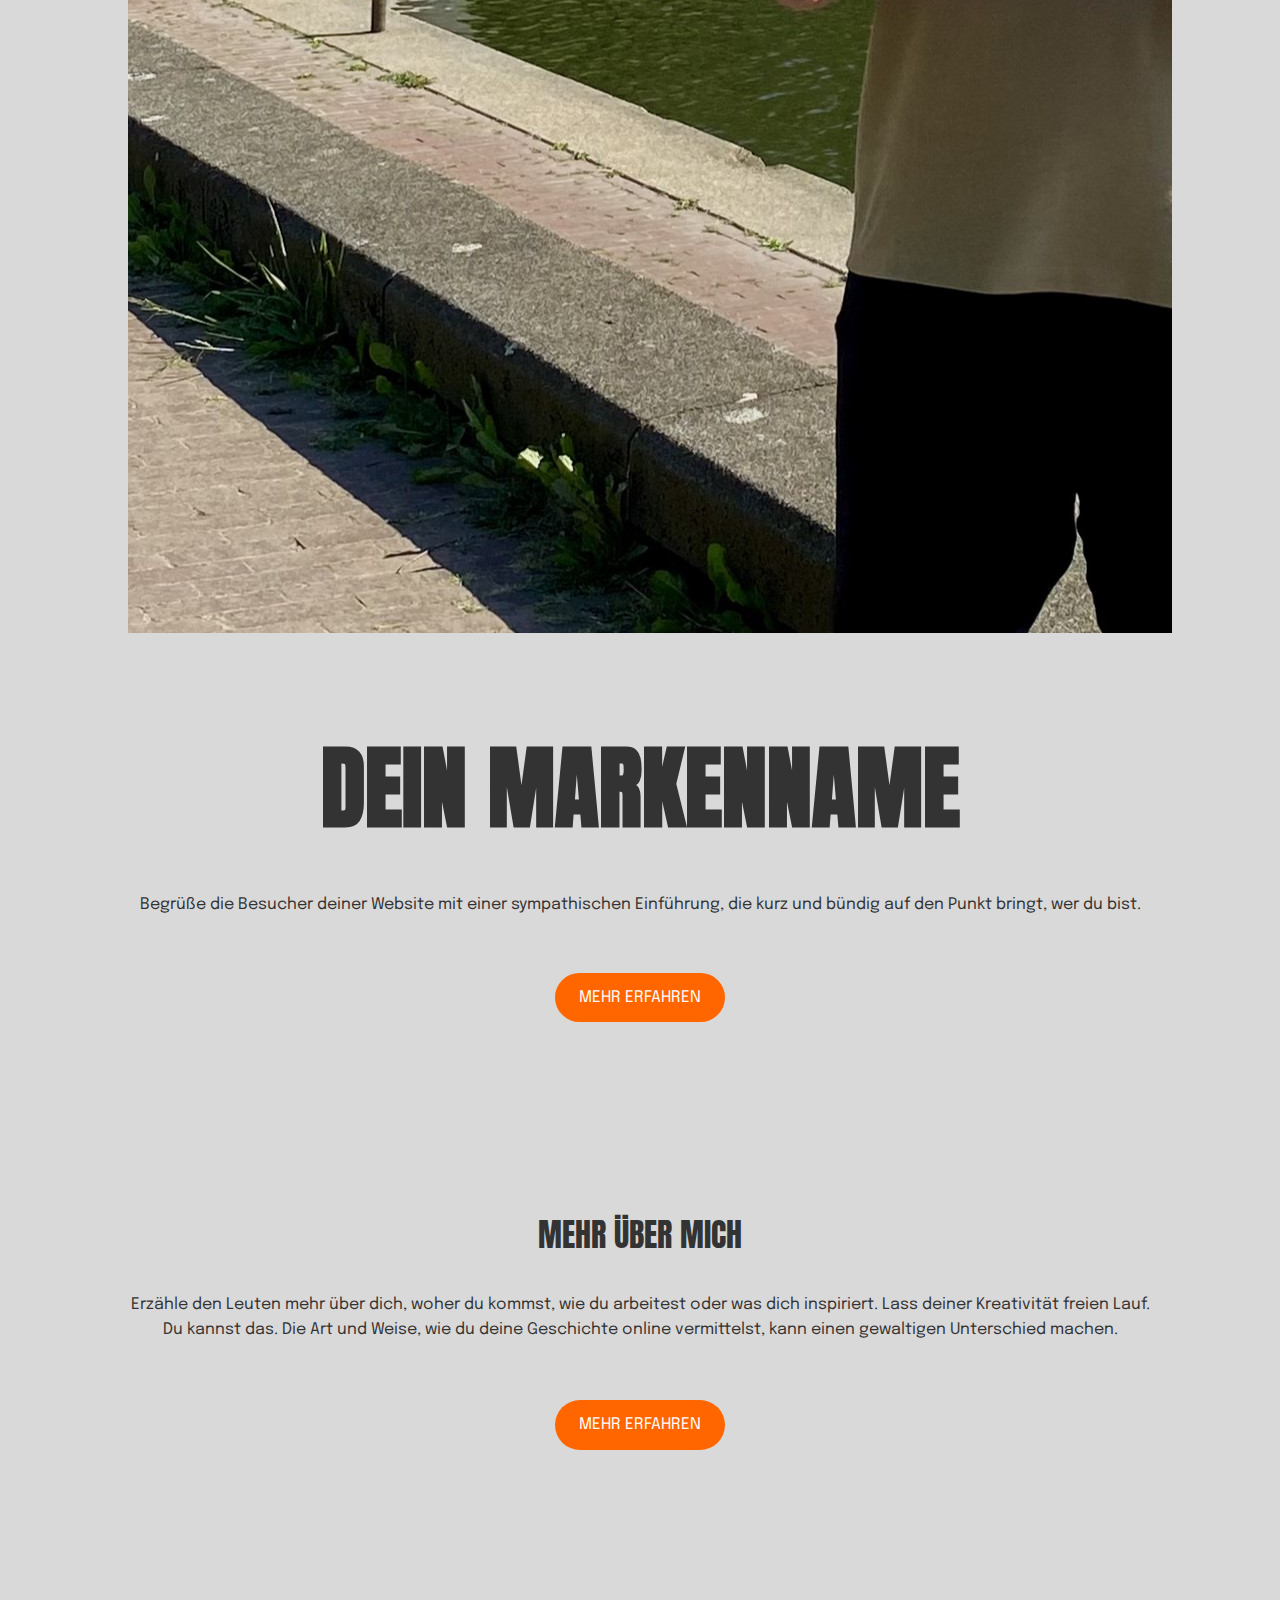
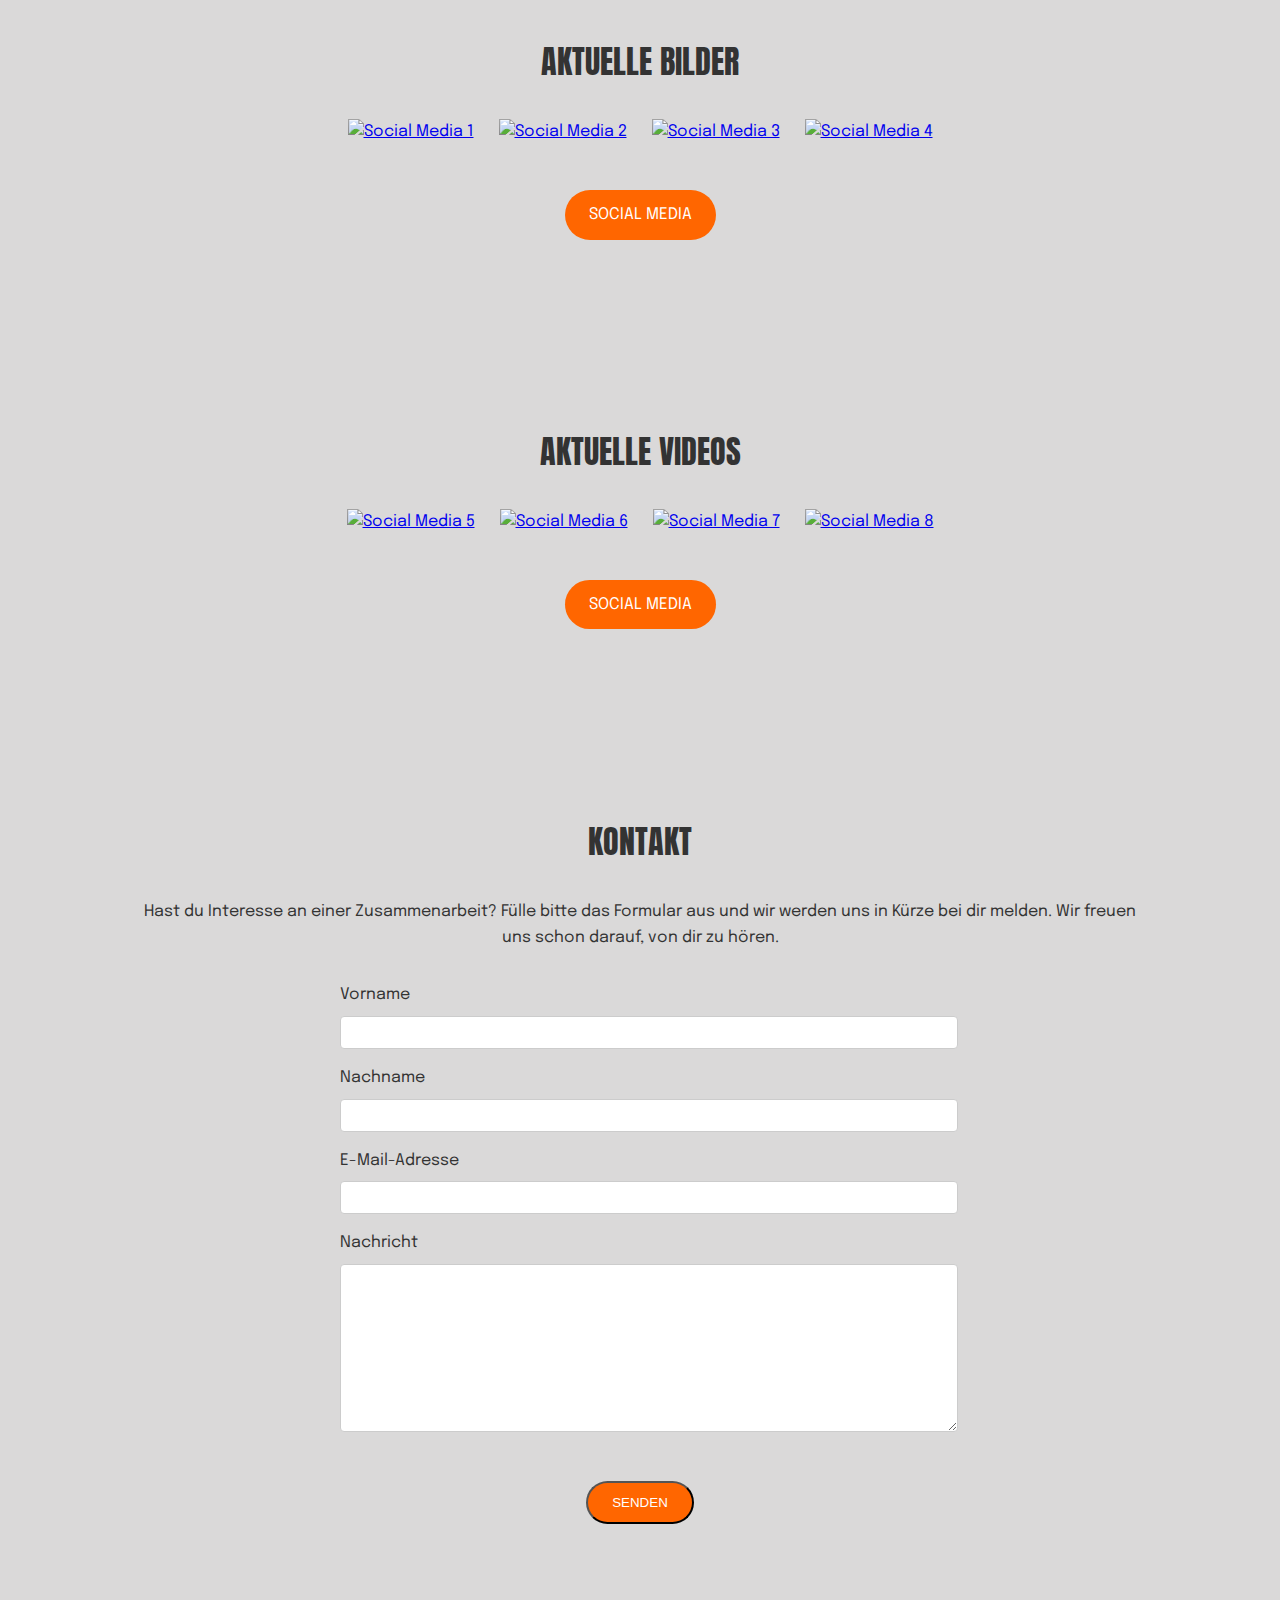
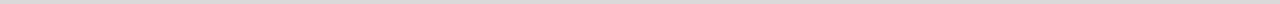
==== commit b03c1e71: "de" ====
--- a/index.html
+++ b/index.html
@@ -90,7 +90,7 @@
             </form>
         </div>
     </section>
-
+<!--
     <footer>
         <div class="container">
             <p>DEIN WEBSITE-TITEL</p>
@@ -99,6 +99,6 @@
                 KONTAKT: <a href="mailto:email@beispiel.com">email@beispiel.com</a> | +1 (555) 555-5555
             </p>
         </div>
-    </footer>
+    </footer> -->
 </body>
 </html>
--- a/style.css
+++ b/style.css
@@ -4,7 +4,7 @@
     color: #333;
     margin: 0;
     padding: 0;
-    background-color: #dad9d9; /* Hintergrundfarbe geändert auf #dad9d9 */
+    background-color: #dad9d9; /* Hintergrundfarbe geändert */
 }
 .container {
     width: 80%;
@@ -20,11 +20,11 @@
 header h1 {
     float: left;
     margin: 0;
-    font-size: 4rem; /* Schriftgröße auf 4rem geändert */
-    font-family: Anton;
-    max-width: 378.82px;
-    max-height: 35.56px;
-    overflow: hidden;
+    font-size: 4rem; /* Schriftgröße geändert */
+    font-family: Anton, sans-serif;
+    max-width: 378.82px; /* Maximale Breite */
+    max-height: 35.56px; /* Maximale Höhe */
+    overflow: hidden; /* Überlauf verstecken */
 }
 header nav {
     float: right;
@@ -44,13 +44,13 @@
     padding: 5rem 0;
     text-align: center;
 }
-h2.section-title {
-    font-family: Anton;
-    font-size: calc(5rem + 10px); /* Schriftgröße um 1 Einheit größer */
-    font-weight: normal; /* Schrift nicht fett */
+h2 {
+    font-family: Anton, sans-serif;
+    font-size: calc(5rem + 10px); /* Schriftgröße bleibt */
+    font-weight: normal; /* Nicht fett */
     margin-bottom: 2rem;
     text-transform: uppercase;
-    text-align: center;
+    text-align: center; /* Zentriert */
 }
 h1.welcome {
     text-align: center;
@@ -59,26 +59,22 @@
     position: relative;
     margin-bottom: 20px;
 }
+
 .profile-image {
-    width: 400px;
-    height: auto;
-    position: absolute;
-    right: 0;
-    top: 50%;
-    transform: translateY(-50%);
-    z-index: -1;
-    filter: none;
+    width: auto; /* Breite auf 405px gesetzt */
+    height: auto; /* Höhe auf 536px gesetzt */
+    object-fit: cover; /* Proportionale Darstellung, falls nötig */
+    margin: 0 auto; /* Zentriert das Bild */
 }
+
 p {
-    font-family: Epilogue;
+    font-family: Epilogue, sans-serif;
     font-size: 1rem;
     margin-bottom: 2rem;
     text-align: center;
 }
 .intro-text {
-    position: relative;
-    top: -10px;
-    margin-bottom: 10px;
+    margin-bottom: 30px; /* Abstand zum Button auf 30px erhöht */
 }
 .cta-button {
     display: inline-block;
@@ -86,10 +82,10 @@
     color: #fff;
     padding: 12px 24px;
     text-decoration: none;
-    border-radius: 50px;
+    border-radius: 50px; /* Abgerundete Buttons */
     text-align: center;
     transition: background-color 0.3s ease;
-    margin-top: 5px;
+    margin-top: 25px; /* Abstand über dem Button auf 25px erhöht */
 }
 .cta-button:hover {
     background-color: #000;
@@ -101,8 +97,8 @@
 .social-images {
     display: flex;
     justify-content: center;
-    gap: 25px;
-    margin-bottom: 20px;
+    gap: 25px; /* Abstand zwischen den Bildern */
+    margin-bottom: 20px; /* Abstand zum Button */
 }
 .social-images a {
     display: inline-block;
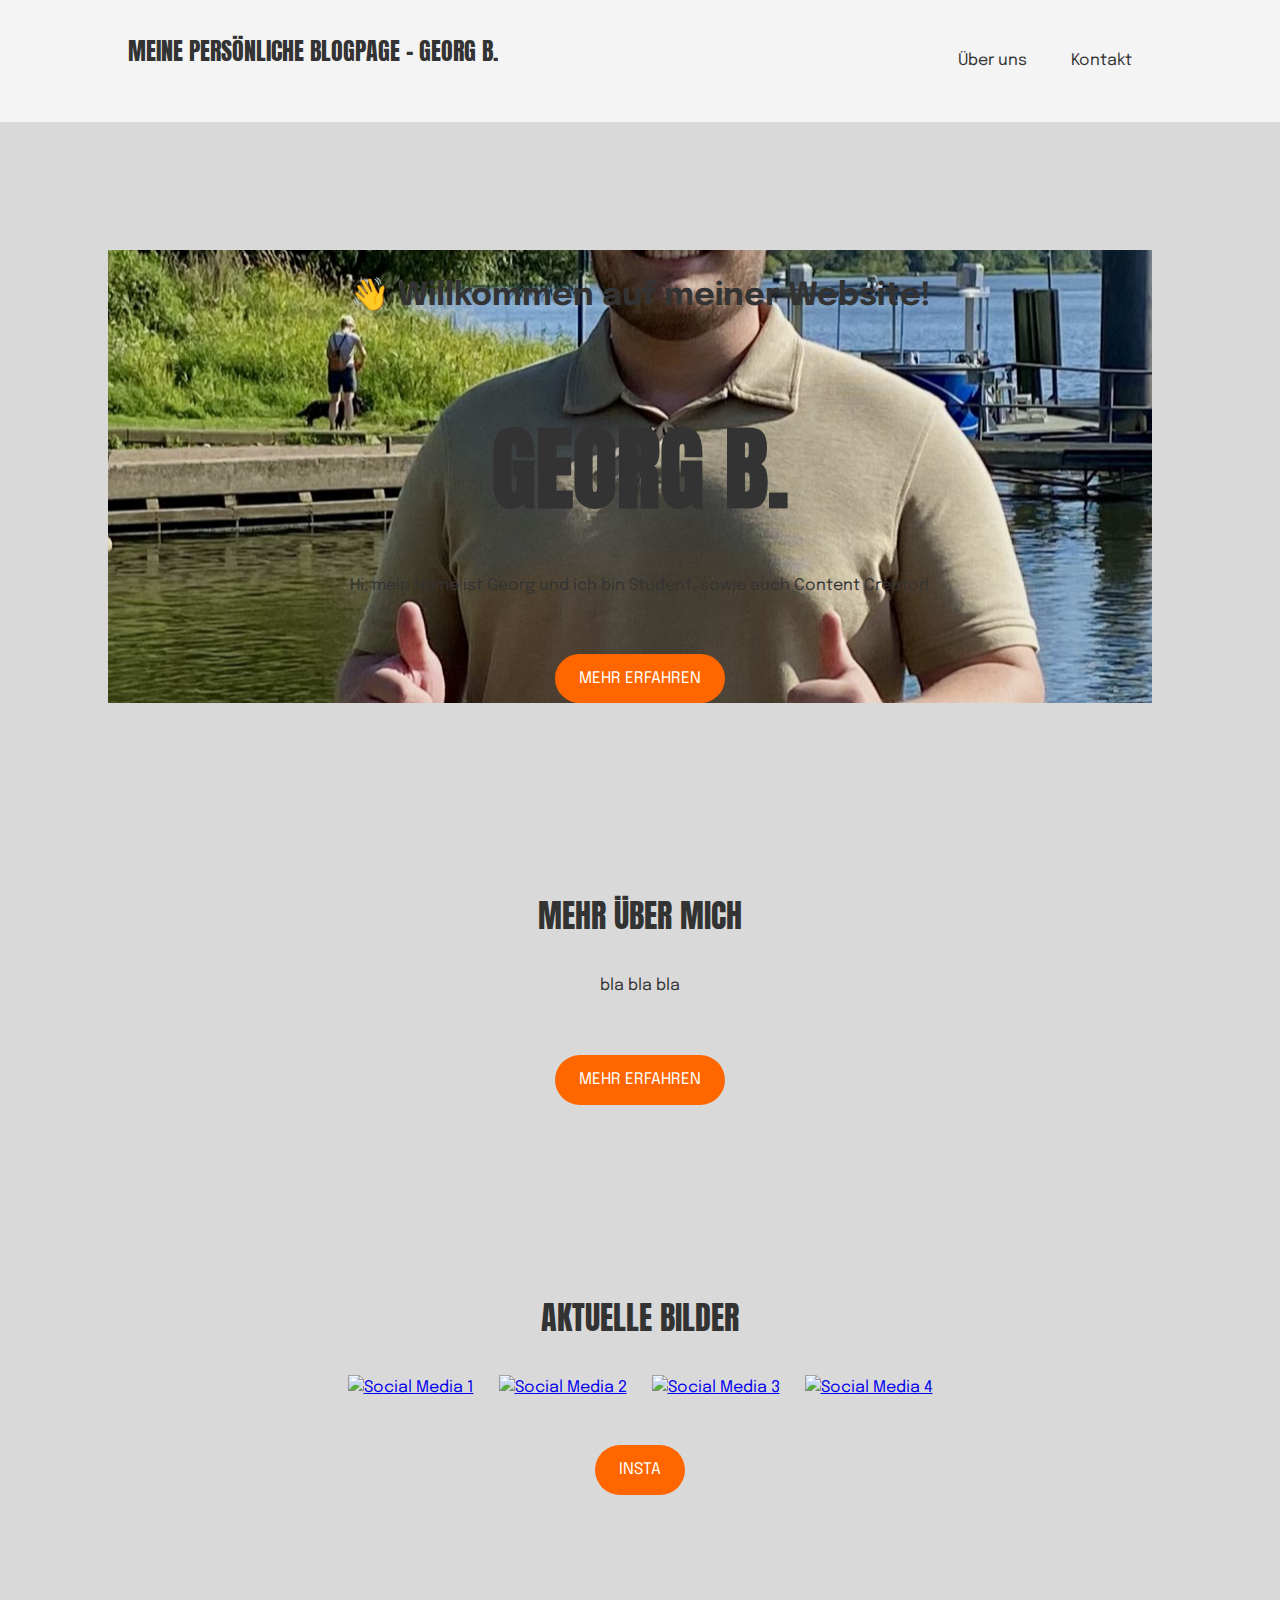
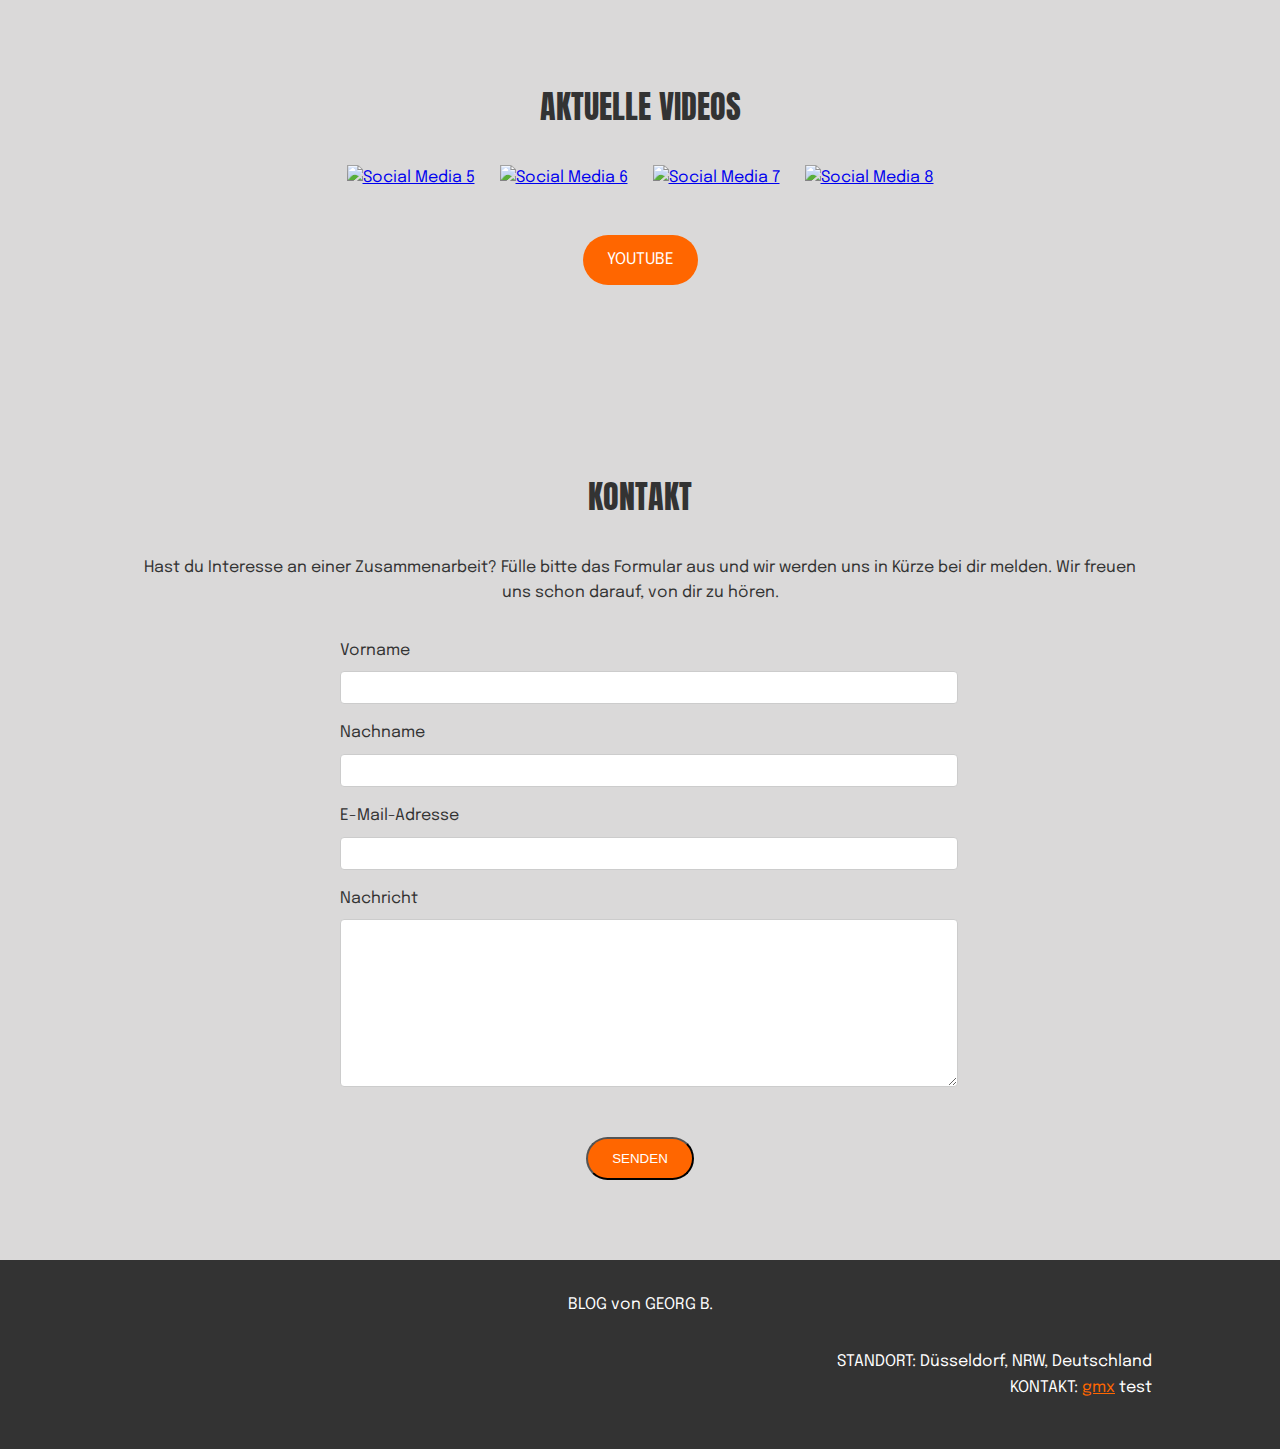
==== commit d0392e75: "Update index.html" ====
--- a/index.html
+++ b/index.html
@@ -25,8 +25,8 @@
             <h1 class="welcome">👋 Willkommen auf meiner Website!</h1>
             <div class="image-container">
                 <img src="dein-bild.jpg" alt="Mein Bild" class="profile-image">
-					<h2><strong>DEIN MARKENNAME</strong></h2>            </div>
-            <p class="intro-text">Begrüße die Besucher deiner Website mit einer sympathischen Einführung, die kurz und bündig auf den Punkt bringt, wer du bist.</p>
+					<h2><strong>GEORG B.</strong></h2>            </div>
+            <p class="intro-text">Hi, mein Name ist Georg und ich bin Student, sowie auch Content Creator!</p>
             <a href="#" class="cta-button">MEHR ERFAHREN</a>
         </div>
     </section>
@@ -34,7 +34,7 @@
     <section id="uber-uns" class="about">
         <div class="container">
             <h2 class="section-title" style="font-weight: normal; font-size: 2rem;">MEHR ÜBER MICH</h2> <!-- Kommentar: Schriftgröße auf 2rem geändert, nicht bold -->
-            <p>Erzähle den Leuten mehr über dich, woher du kommst, wie du arbeitest oder was dich inspiriert. Lass deiner Kreativität freien Lauf. Du kannst das. Die Art und Weise, wie du deine Geschichte online vermittelst, kann einen gewaltigen Unterschied machen.</p>
+            <p>bla bla bla</p>
             <a href="#" class="cta-button">MEHR ERFAHREN</a>
         </div>
     </section>
@@ -48,7 +48,7 @@
                 <a href="https://example.com/social3" target="_blank"><img src="https://via.placeholder.com/150" alt="Social Media 3"></a>
                 <a href="https://example.com/social4" target="_blank"><img src="https://via.placeholder.com/150" alt="Social Media 4"></a>
             </div>
-            <a href="#" class="cta-button">SOCIAL MEDIA</a>
+            <a href="#" class="cta-button">INSTA</a>
         </div>
     </section>
 
@@ -61,7 +61,7 @@
                 <a href="https://example.com/social7" target="_blank"><img src="https://via.placeholder.com/150" alt="Social Media 7"></a>
                 <a href="https://example.com/social8" target="_blank"><img src="https://via.placeholder.com/150" alt="Social Media 8"></a>
             </div>
-            <a href="#" class="cta-button">SOCIAL MEDIA</a>
+            <a href="#" class="cta-button">YOUTUBE</a>
         </div>
     </section>
 
@@ -90,15 +90,15 @@
             </form>
         </div>
     </section>
-<!--
+	
     <footer>
         <div class="container">
-            <p>DEIN WEBSITE-TITEL</p>
+            <p>BLOG von GEORG B.</p>
             <p class="text-right">
-                STANDORT: Beispielstraße 123, New York, NY 12345, USA<br>
-                KONTAKT: <a href="mailto:email@beispiel.com">email@beispiel.com</a> | +1 (555) 555-5555
+                STANDORT: Düsseldorf, NRW, Deutschland<br>
+                KONTAKT: <a href="mailto:email@beispiel.com">gmx</a> test
             </p>
         </div>
-    </footer> -->
+    </footer>
 </body>
 </html>
--- a/style.css
+++ b/style.css
@@ -1,5 +1,5 @@
 body {
-    font-family: Epilogue, sans-serif;
+    font-family: Epilogue;
     line-height: 1.6;
     color: #333;
     margin: 0;
@@ -7,11 +7,13 @@
     background-color: #dad9d9; /* Hintergrundfarbe geändert */
 }
 .container {
+    position: relative; /* Positionierung für das Container-Element */
     width: 80%;
     margin: auto;
     overflow: hidden;
     padding: 0 20px;
 }
+
 header {
     background: #f4f4f4;
     padding: 2rem 0;
@@ -21,7 +23,7 @@
     float: left;
     margin: 0;
     font-size: 4rem; /* Schriftgröße geändert */
-    font-family: Anton, sans-serif;
+    font-family: Anton;
     max-width: 378.82px; /* Maximale Breite */
     max-height: 35.56px; /* Maximale Höhe */
     overflow: hidden; /* Überlauf verstecken */
@@ -45,7 +47,7 @@
     text-align: center;
 }
 h2 {
-    font-family: Anton, sans-serif;
+    font-family: Anton;
     font-size: calc(5rem + 10px); /* Schriftgröße bleibt */
     font-weight: normal; /* Nicht fett */
     margin-bottom: 2rem;
@@ -63,12 +65,17 @@
 .profile-image {
     width: auto; /* Breite auf 405px gesetzt */
     height: auto; /* Höhe auf 536px gesetzt */
-    object-fit: cover; /* Proportionale Darstellung, falls nötig */
-    margin: 0 auto; /* Zentriert das Bild */
+    position: absolute; /* Absolute Positionierung */
+    right: 0; /* Bild an die rechte Seite setzen */
+    top: 50%; /* Vertikal zentrieren */
+    transform: translateY(-50%); /* Vertikal zentrieren */
+    z-index: -1; /* Hinter allen Texten */
 }
 
+
+
 p {
-    font-family: Epilogue, sans-serif;
+    font-family: Epilogue;
     font-size: 1rem;
     margin-bottom: 2rem;
     text-align: center;
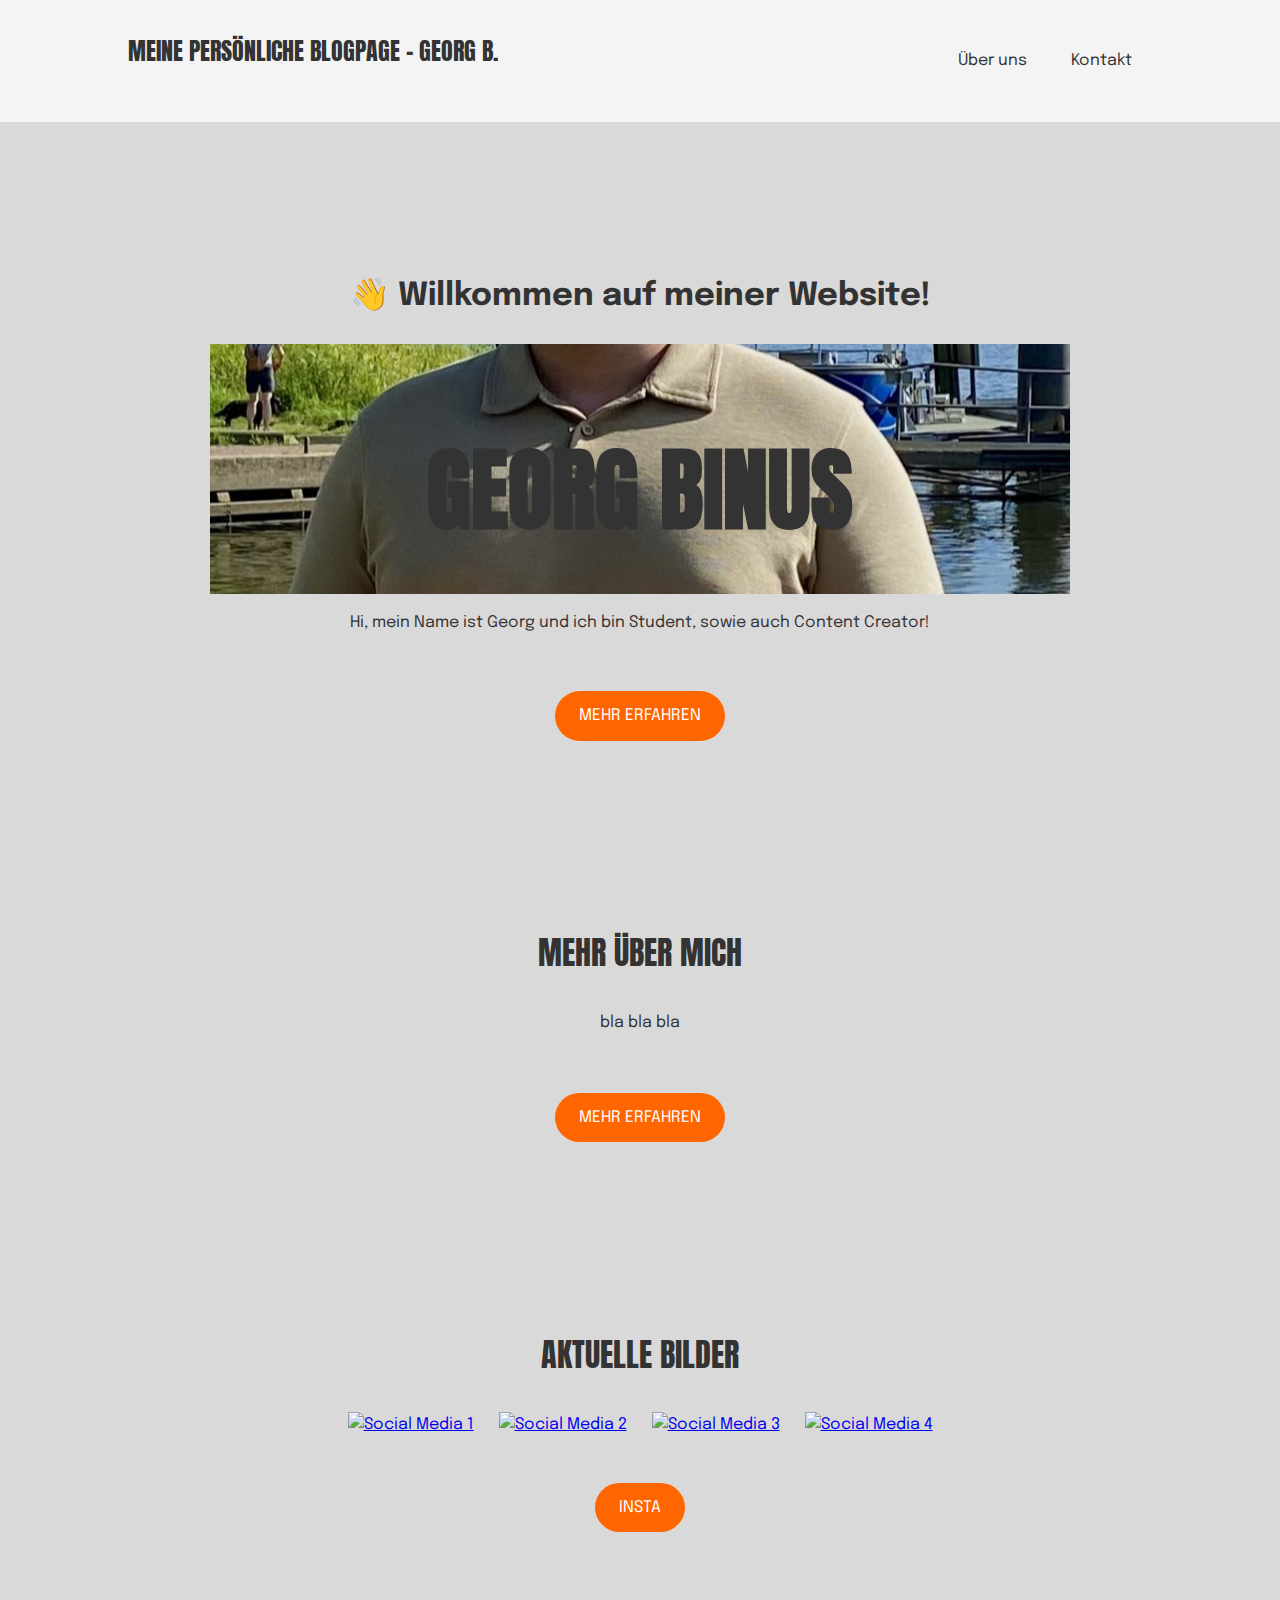
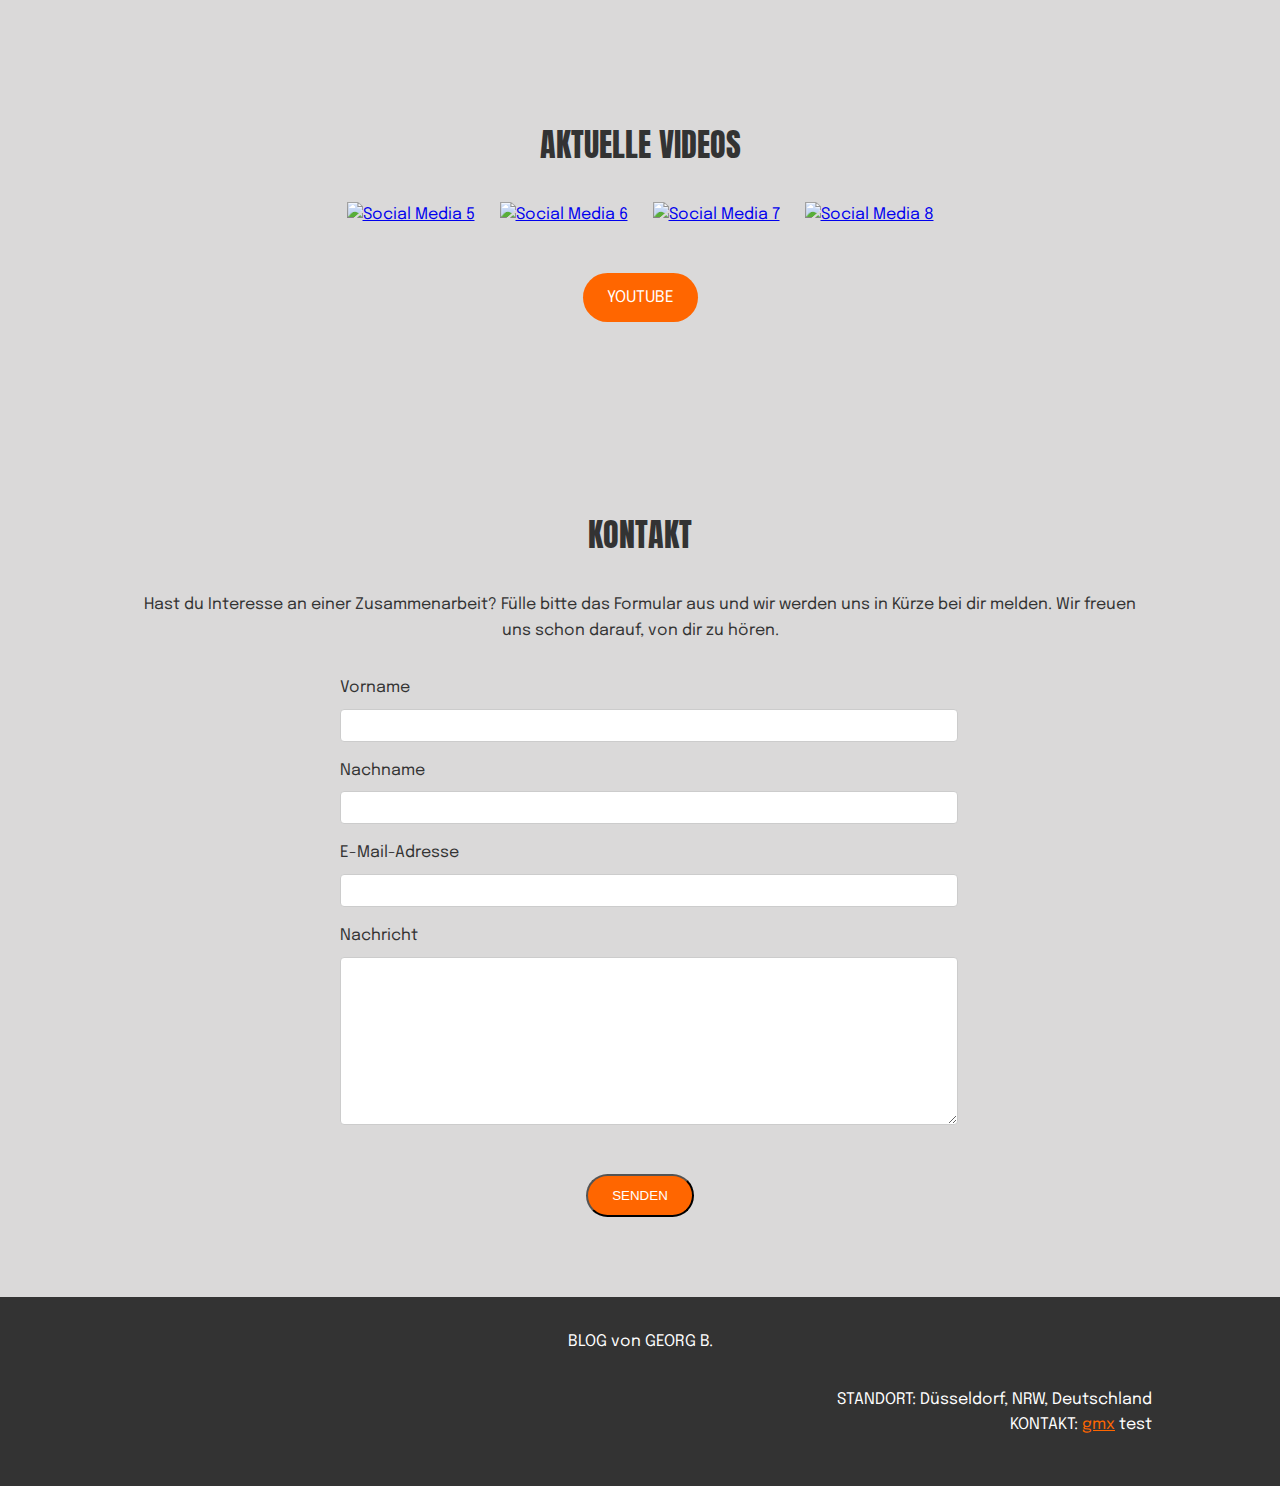
==== commit 76aafa5d: "de" ====
--- a/index.html
+++ b/index.html
@@ -25,7 +25,7 @@
             <h1 class="welcome">👋 Willkommen auf meiner Website!</h1>
             <div class="image-container">
                 <img src="dein-bild.jpg" alt="Mein Bild" class="profile-image">
-					<h2><strong>GEORG B.</strong></h2>            </div>
+					<h2><strong>GEORG BINUS</strong></h2>            </div>
             <p class="intro-text">Hi, mein Name ist Georg und ich bin Student, sowie auch Content Creator!</p>
             <a href="#" class="cta-button">MEHR ERFAHREN</a>
         </div>
--- a/style.css
+++ b/style.css
@@ -58,8 +58,11 @@
     text-align: center;
 }
 .image-container {
-    position: relative;
-    margin-bottom: 20px;
+    position: relative; /* Positionierung für das Container-Element */
+    width: 80%;
+    margin: auto;
+    overflow: hidden;
+    padding: 0 20px;
 }
 
 .profile-image {
